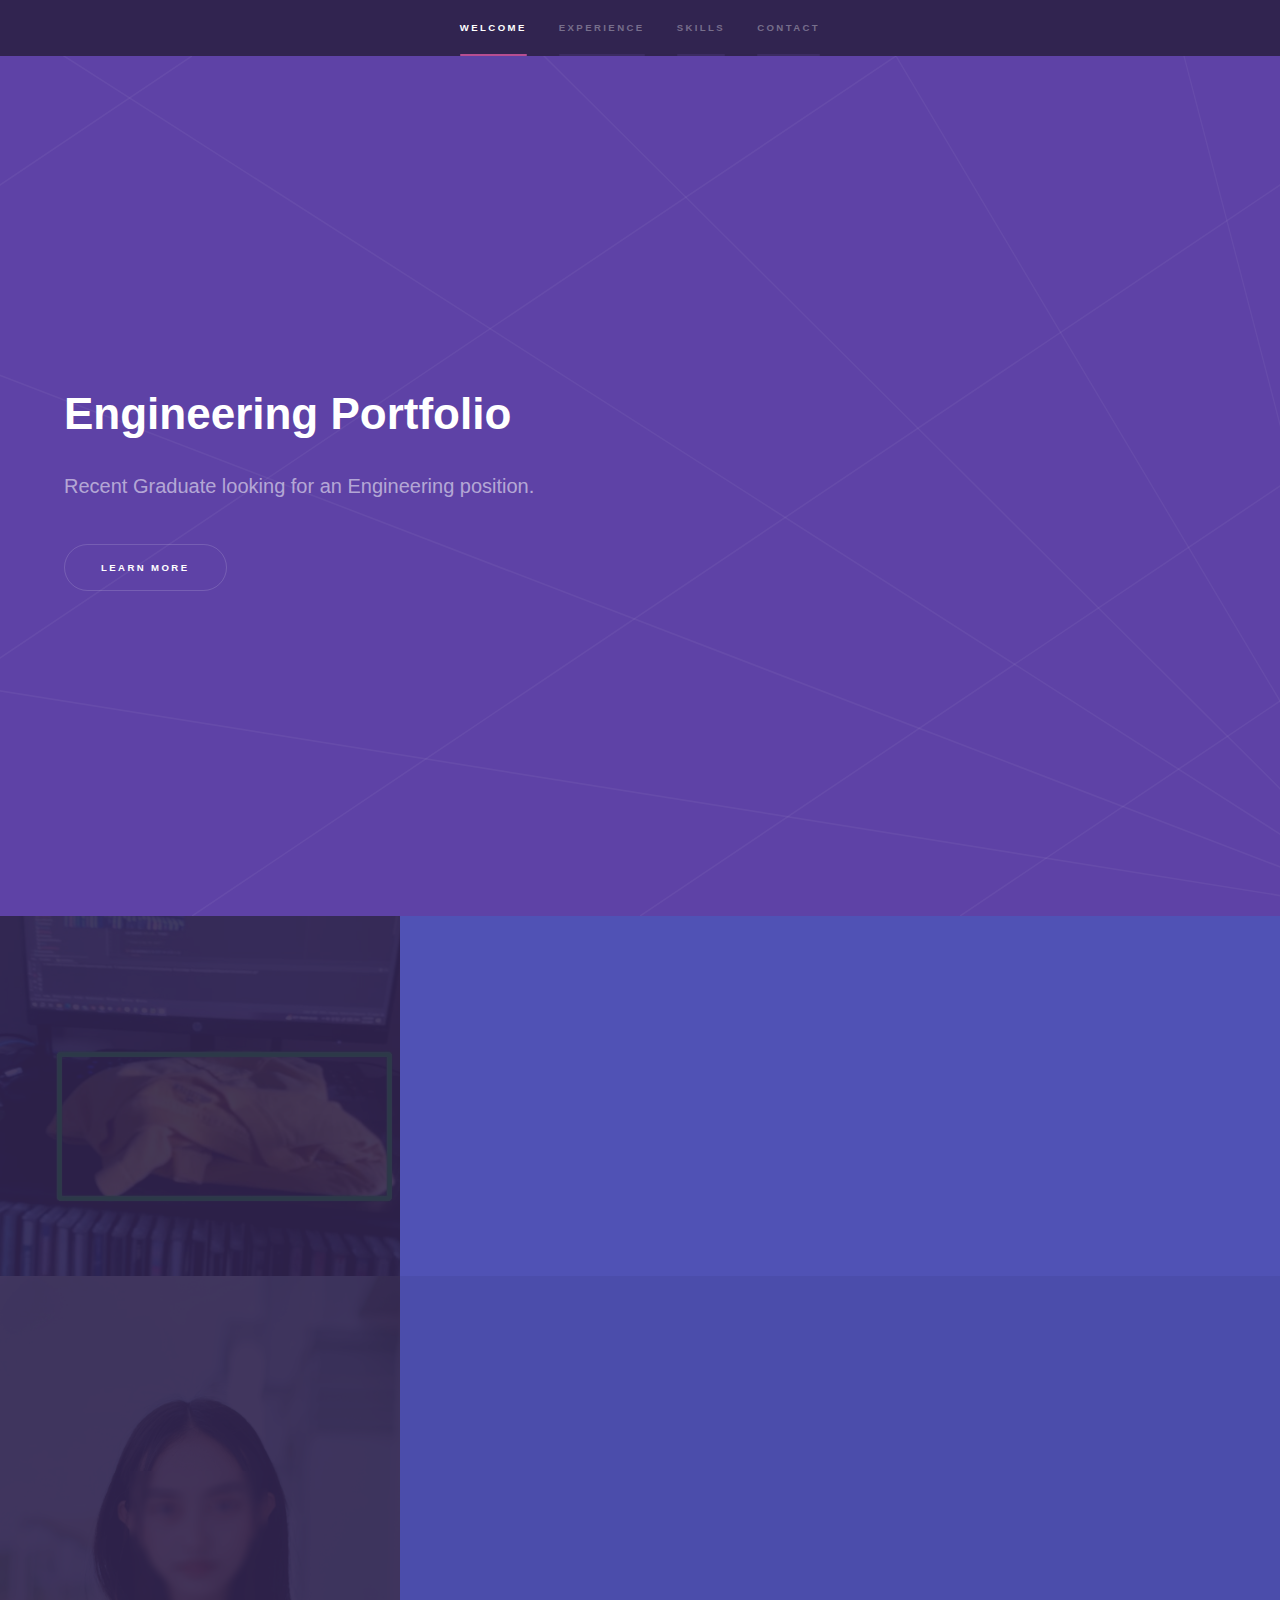
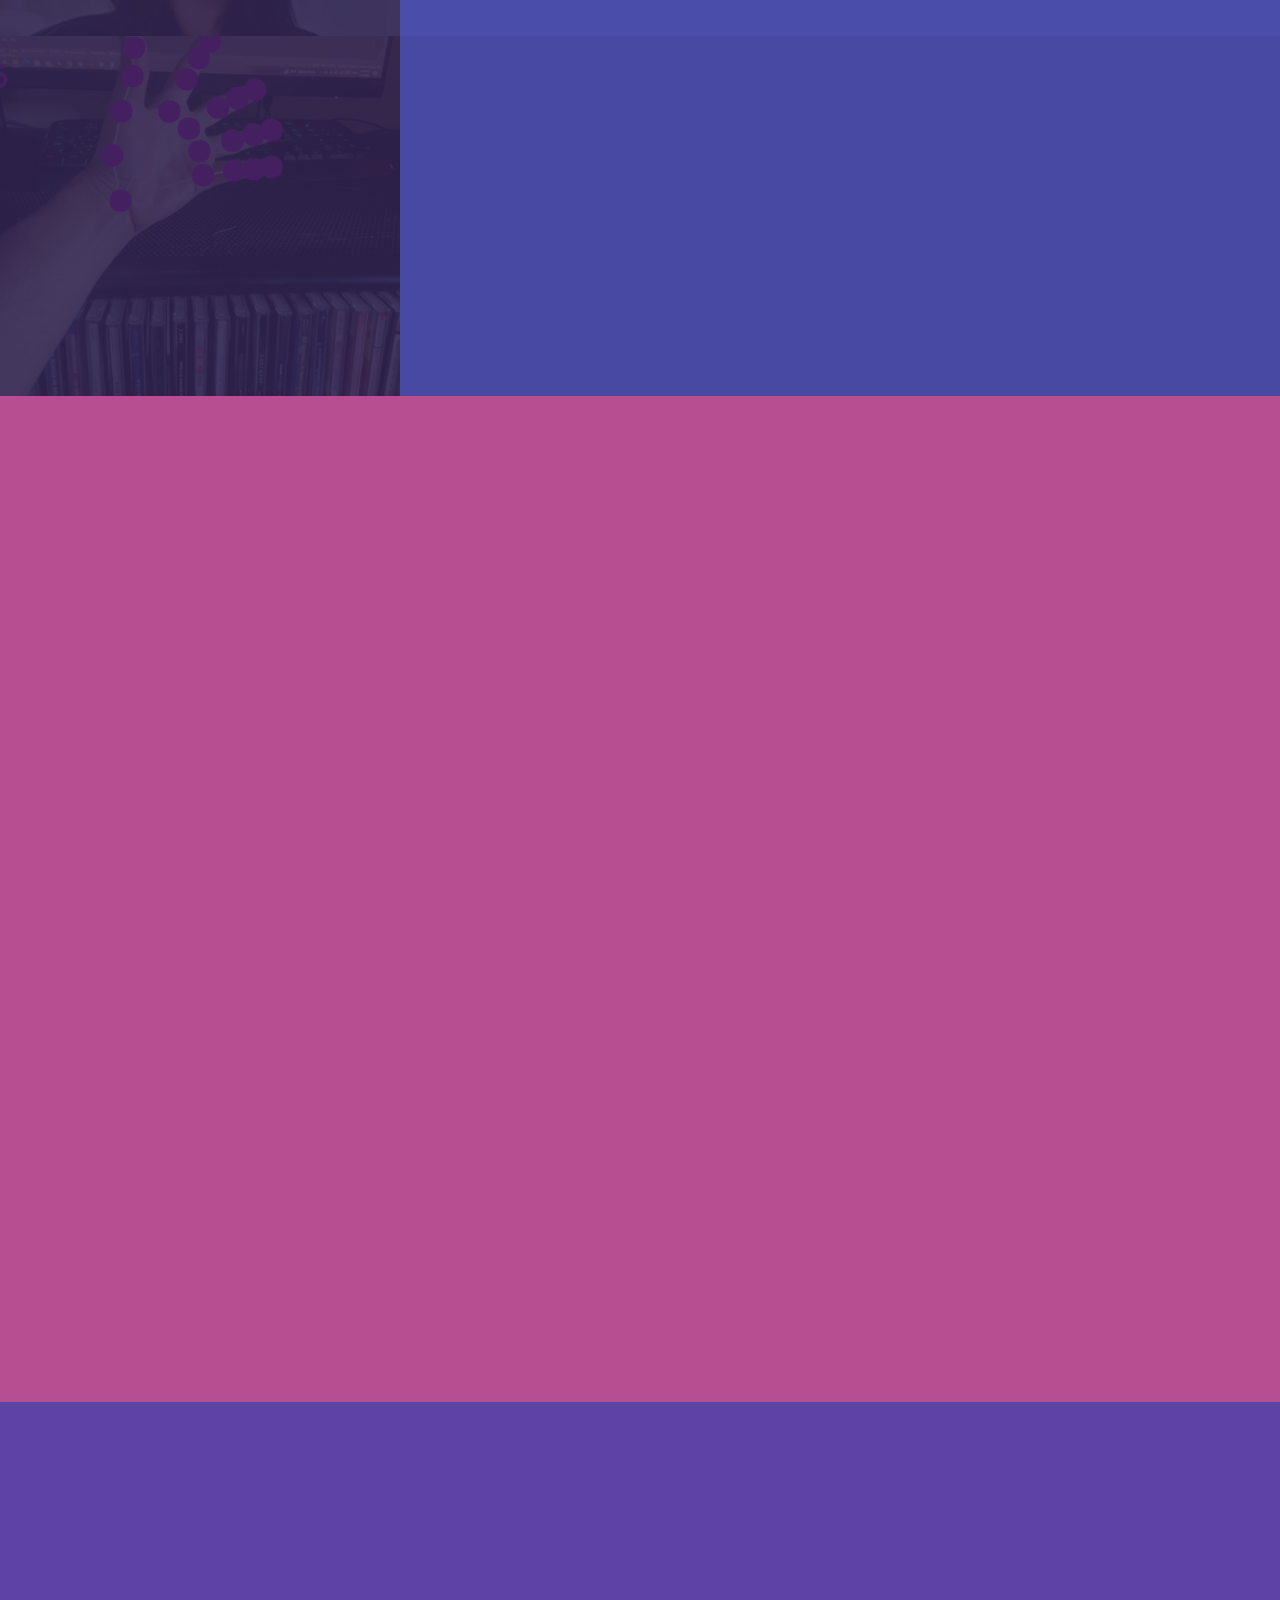
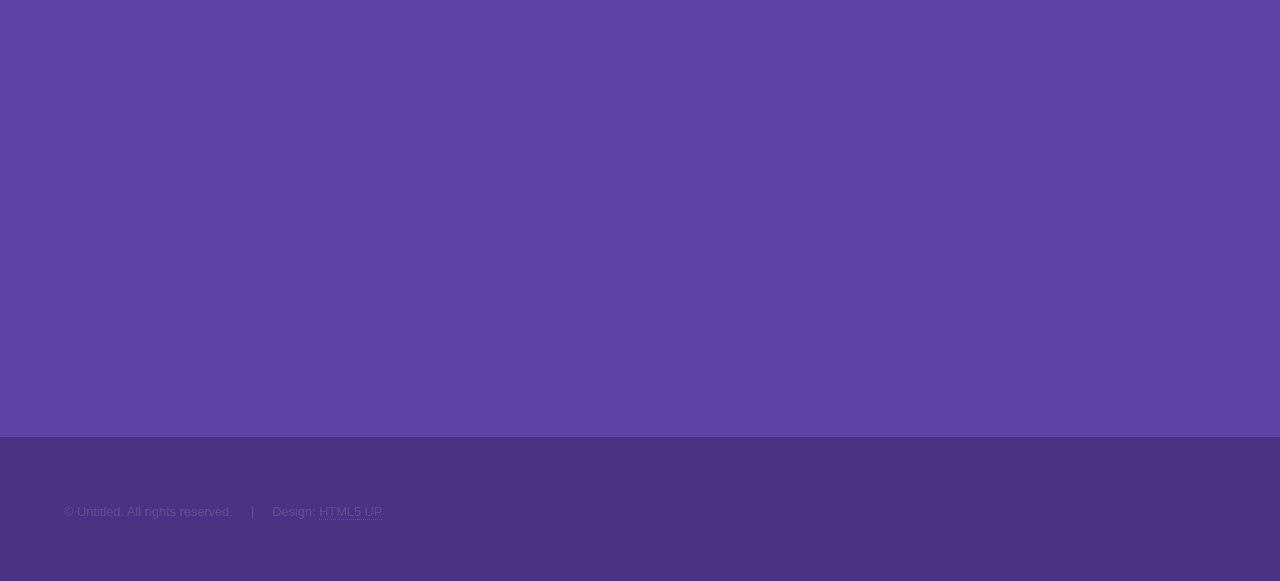
==== index.html @ d1a62027 "Add files via upload" ====
<!DOCTYPE HTML>
<!--
	Hyperspace by HTML5 UP
	html5up.net | @ajlkn
	Free for personal and commercial use under the CCA 3.0 license (html5up.net/license)
-->
<html>
	<head>
		<title>Engineering Portfolio</title>
		<meta charset="utf-8" />
		<meta name="viewport" content="width=device-width, initial-scale=1, user-scalable=no" />
		<link rel="stylesheet" href="assets/css/main.css" />
		<noscript><link rel="stylesheet" href="assets/css/noscript.css" /></noscript>
	</head>
	<body class="is-preload">

		<!-- Sidebar -->
			<section id="sidebar">
				<div class="inner">
					<nav>
						<ul>
							<li><a href="#intro">Welcome</a></li>
							<li><a href="#one">Experience</a></li>
							<li><a href="#two">Skills</a></li>
							<li><a href="#three">contact</a></li>
						</ul>
					</nav>
				</div>
			</section>

		<!-- Wrapper -->
			<div id="wrapper">

				<!-- Intro -->
					<section id="intro" class="wrapper style1 fullscreen fade-up">
						<div class="inner">
							<h1>Engineering Portfolio</h1>
							<p>Recent Graduate looking for an Engineering position.</p>
							<ul class="actions">
								<li><a href="#one" class="button scrolly">Learn more</a></li>
							</ul>
						</div>
					</section>

				<!-- One -->
					<section id="one" class="wrapper style2 spotlights">
						<section>
							<a href="#" class="image"><img src="images/Project1/yellowDay5.jpg" alt="" data-position="center center" /></a>
							<div class="content">
								<div class="inner">
									<h2>Color Detector</h2>
									<p>This project demonstrates various <a href="#two"><b>image processing</b></a> techniques to detect a color from a live webcam. The project uses both <a href="#two"><b>OpenCV</b></a> and <a href="#two"><b>Pillow</b></a> libraries. For more insight on the project click the <b>Learn More</b> button below. </p>
									<ul class="actions">
										<li><a href="Project1.html" class="button">Learn more</a></li>
									</ul>
								</div>
							</div>
						</section>
						<section>
							<a href="#" class="image"><img src="images/Project2/ScaledAnon9.jpg" alt="" data-position="top center" /></a>
							<div class="content">
								<div class="inner">
									<h2>Face Anonymizer</h2>
									<p>This project incorporates face detection with <a href="#two"><b>image processing</b></a> techniques to <a href="#two"><b>blur</b></a> only a face either an image , video, or webcam.  The project uses both <a href="#two"><b>OpenCV</b></a> and <a href="#two"><b>Mediapipe</b></a> libraries. For more insight on the project click the <b>Learn More</b> button below.</p>
									<ul class="actions">
										<li><a href="Project2.html" class="button">Learn more</a></li>
									</ul>
								</div>
							</div>
						</section>
						<section>
							<a href="#" class="image"><img src="images/Project3/hand3.jpg" alt="" data-position="25% 25%" /></a>
							<div class="content">
								<div class="inner">
									<h2>Hand Detector</h2>
									<p>This project detects and visualizes hand landmarks. This is carried out using the <a href="#two"><b>Mediapipe</b></a> library from <b>Google</b> to detect <b>21</b> landmarks in multiple hands in a live webcam feed. For more insight on the project click the <b>Learn More</b> button below.</p>
									<ul class="actions">
										<li><a href="Project3.html" class="button">Learn more</a></li>
									</ul>
								</div>
							</div>
						</section>
					</section>

				<!-- Two -->
					<section id="two" class="wrapper style3 fade-up">
						<div class="inner">
							<h2>Skills</h2>
							<p>brief look into some of my skills.</p>
							<div class="features">
								<section>
									<span class="icon solid major fa-code"></span>
									<h3>Coding</h3>
									<p>MATLAB, C++, Java, Python</p>
								</section>
								<section>
									<span class="icon solid major fa-desktop"></span>
									<h3>Image Processing</h3>
									<p>Input/Output, Basic Operations, Colorspaces, Blurring, Thresholds, Edge Detection, Drawing, Contours</p>
								</section>
								<section>
									<span class="icon solid major fa-book-open"></span>
									<h3>Computer Vision Libraries</h3>
									<p>OpenCV, Pillow, Mediapipe </p>
								</section>
								<section>
									<span class="icon solid major fa-chart-line"></span>
									<h3>Image Analysis</h3>
									<p>Statistics, Histogram, Validation</p>
								</section>
								<section>
									<span class="icon solid major fa-cube"></span>
									<h3>3D Modeling</h3>
									<p>CAD, Mesh Modeling, Digital Sculpting, CAD Drawing</p>
								</section>
								<section>
									<span class="icon solid major fa-link"></span>
									<h3>Git</h3>
									<p>version control, cloning, commit, add, push</p>
								</section>
								<section>
									<span class="icon solid major fa-brain"></span>
									<h3>Machine Learning</h3>
									<p>Image Classification, Object detection, Semantic segmentation, Pose detection</p>
								</section>
							</div>
							<ul class="actions">
								<!-- formalize page <li><a href="skills.html" class="button">Learn more</a></li>-->
							</ul>
						</div>
					</section>

				<!-- Three -->
					<section id="three" class="wrapper style1 fade-up">
						<div class="inner">
							<h2>Get in touch</h2>
							<p>Interested in learning more? Feel free to Contact me below.</p>
							<div class="split style1">
								<section>
									<form method="post" action="mail.php">
										<div class="fields">
											<div class="field half">
												<label for="name">Name</label>
												<input type="text" name="name" id="name" />
											</div>
											<div class="field half">
												<label for="email">Email</label>
												<input type="text" name="email" id="email" />
											</div>
											<div class="field">
												<label for="message">Message</label>
												<textarea name="message" id="message" rows="5"></textarea>
											</div>
										</div>
										<ul class="actions">
											<li><a href="" class="button submit">Send Message</a></li>
										</ul>
									</form>
								</section>
								<section>
									<ul class="contact">
										<li>
											<h3>Email</h3>
											<a href="#">hayot.chris357@gmail.com</a>
										</li>
										<li>
											<h3>Phone</h3>
											<span>(561) 503-9204</span>
										</li>
										<li>
											<h3>Social</h3>
											<ul class="icons">
												<li><a href="https://github.com/Kryzx357/" class="icon brands fa-github"><span class="label">GitHub</span></a></li>
												<li><a href="https://linkedin.com/in/christopherhayot357/" class="icon brands fa-linkedin-in"><span class="label">LinkedIn</span></a></li>
											</ul>
										</li>
									</ul>
								</section>
							</div>
						</div>
					</section>

			</div>

		<!-- Footer -->
			<footer id="footer" class="wrapper style1-alt">
				<div class="inner">
					<ul class="menu">
						<li>&copy; Untitled. All rights reserved.</li><li>Design: <a href="http://html5up.net">HTML5 UP</a></li>
					</ul>
				</div>
			</footer>

		<!-- Scripts -->
			<script src="assets/js/jquery.min.js"></script>
			<script src="assets/js/jquery.scrollex.min.js"></script>
			<script src="assets/js/jquery.scrolly.min.js"></script>
			<script src="assets/js/browser.min.js"></script>
			<script src="assets/js/breakpoints.min.js"></script>
			<script src="assets/js/util.js"></script>
			<script src="assets/js/main.js"></script>

	</body>
</html>
---- assets/css/main.css ----
@import url(fontawesome-all.min.css);

/*
	Hyperspace by HTML5 UP
	html5up.net | @ajlkn
	Free for personal and commercial use under the CCA 3.0 license (html5up.net/license)
*/

html, body, div, span, applet, object,
iframe, h1, h2, h3, h4, h5, h6, p, blockquote,
pre, a, abbr, acronym, address, big, cite,
code, del, dfn, em, img, ins, kbd, q, s, samp,
small, strike, strong, sub, sup, tt, var, b,
u, i, center, dl, dt, dd, ol, ul, li, fieldset,
form, label, legend, table, caption, tbody,
tfoot, thead, tr, th, td, article, aside,
canvas, details, embed, figure, figcaption,
footer, header, hgroup, menu, nav, output, ruby,
section, summary, time, mark, audio, video {
	margin: 0;
	padding: 0;
	border: 0;
	font-size: 100%;
	font: inherit;
	vertical-align: baseline;}

article, aside, details, figcaption, figure,
footer, header, hgroup, menu, nav, section {
	display: block;}

body {
	line-height: 1;
}

ol, ul {
	list-style: none;
}

blockquote, q {
	quotes: none;
}

	blockquote:before, blockquote:after, q:before, q:after {
		content: '';
		content: none;
	}

table {
	border-collapse: collapse;
	border-spacing: 0;
}

body {
	-webkit-text-size-adjust: none;
}

mark {
	background-color: transparent;
	color: inherit;
}

input::-moz-focus-inner {
	border: 0;
	padding: 0;
}

input, select, textarea {
	-moz-appearance: none;
	-webkit-appearance: none;
	-ms-appearance: none;
	appearance: none;
}

/* Basic */

	@-ms-viewport {
		width: device-width;
	}

	body {
		-ms-overflow-style: scrollbar;
	}

	@media screen and (max-width: 480px) {

		html, body {
			min-width: 320px;
		}

	}

	html {
		box-sizing: border-box;
	}

	*, *:before, *:after {
		box-sizing: inherit;
	}

	body {
		background: #312450;
	}

		body.is-preload *, body.is-preload *:before, body.is-preload *:after {
			-moz-animation: none !important;
			-webkit-animation: none !important;
			-ms-animation: none !important;
			animation: none !important;
			-moz-transition: none !important;
			-webkit-transition: none !important;
			-ms-transition: none !important;
			transition: none !important;
		}

/* Type */

	body, input, select, textarea {
		color: rgba(255, 255, 255, 0.55);
		font-family: Arial, Helvetica, sans-serif;
		font-size: 16.5pt;
		font-weight: normal;
		line-height: 1.75;
	}

		@media screen and (max-width: 1680px) {

			body, input, select, textarea {
				font-size: 13pt;
			}

		}

		@media screen and (max-width: 1280px) {

			body, input, select, textarea {
				font-size: 12pt;
			}

		}

		@media screen and (max-width: 360px) {

			body, input, select, textarea {
				font-size: 11pt;
			}

		}

	a {
		-moz-transition: color 0.2s ease, border-bottom-color 0.2s ease;
		-webkit-transition: color 0.2s ease, border-bottom-color 0.2s ease;
		-ms-transition: color 0.2s ease, border-bottom-color 0.2s ease;
		transition: color 0.2s ease, border-bottom-color 0.2s ease;
		border-bottom: dotted 1px rgba(255, 255, 255, 0.35);
		color: inherit;
		text-decoration: none;
	}

		a:hover {
			border-bottom-color: transparent;
			color: #ffffff;
		}

	strong, b {
		color: #ffffff;
		font-weight: bold;
	}

	em, i {
		font-style: italic;
	}

	p {
		margin: 0 0 2em 0;
	}

	h1, h2, h3, h4, h5, h6 {
		color: #ffffff;
		font-weight: bold;
		line-height: 1.5;
		margin: 0 0 0.5em 0;
	}

		h1 a, h2 a, h3 a, h4 a, h5 a, h6 a {
			color: inherit;
			text-decoration: none;
		}

	h1 {
		font-size: 2.75em;
	}

		h1.major {
			margin: 0 0 1.3em 0;
			position: relative;
			padding-bottom: 0.35em;
		}

			h1.major:after {
				background-image: -moz-linear-gradient(to right, #5e42a6, #b74e91);
				background-image: -webkit-linear-gradient(to right, #5e42a6, #b74e91);
				background-image: -ms-linear-gradient(to right, #5e42a6, #b74e91);
				background-image: linear-gradient(to right, #5e42a6, #b74e91);
				-moz-transition: max-width 0.2s ease;
				-webkit-transition: max-width 0.2s ease;
				-ms-transition: max-width 0.2s ease;
				transition: max-width 0.2s ease;
				border-radius: 0.2em;
				bottom: 0;
				content: '';
				height: 0.05em;
				position: absolute;
				right: 0;
				width: 100%;
			}

	h2 {
		font-size: 1.75em;
	}

	h3 {
		font-size: 1.1em;
	}

	h4 {
		font-size: 1em;
	}

	h5 {
		font-size: 0.8em;
	}

	h6 {
		font-size: 0.6em;
	}

	@media screen and (max-width: 736px) {

		h1 {
			font-size: 2em;
		}

		h2 {
			font-size: 1.25em;
		}

		h3 {
			font-size: 1em;
		}

		h4 {
			font-size: 0.8em;
		}

		h5 {
			font-size: 0.6em;
		}

		h6 {
			font-size: 0.6em;
		}

	}

	sub {
		font-size: 0.8em;
		position: relative;
		top: 0.5em;
	}

	sup {
		font-size: 0.8em;
		position: relative;
		top: -0.5em;
	}

	blockquote {
		border-left: solid 4px rgba(255, 255, 255, 0.15);
		font-style: italic;
		margin: 0 0 2em 0;
		padding: 0.5em 0 0.5em 2em;
	}

	code {
		background: rgba(255, 255, 255, 0.05);
		border-radius: 0.25em;
		border: solid 1px rgba(255, 255, 255, 0.15);
		font-family: "Courier New", monospace;
		font-size: 0.9em;
		margin: 0 0.25em;
		padding: 0.25em 0.65em;
	}

	pre {
		-webkit-overflow-scrolling: touch;
		font-family: "Courier New", monospace;
		font-size: 0.9em;
		margin: 0 0 2em 0;
	}

		pre code {
			display: block;
			line-height: 1.75em;
			padding: 1em 1.5em;
			overflow-x: auto;
		}

	hr {
		border: 0;
		border-bottom: solid 1px rgba(255, 255, 255, 0.15);
		margin: 2em 0;
	}

		hr.major {
			margin: 3em 0;
		}

	.align-left {
		text-align: left;
	}

	.align-center {
		text-align: center;
	}

	.align-right {
		text-align: right;
	}

/* Row */

	.row {
		display: flex;
		flex-wrap: wrap;
		box-sizing: border-box;
		align-items: stretch;
	}

		.row > * {
			box-sizing: border-box;
		}

		.row.gtr-uniform > * > :last-child {
			margin-bottom: 0;
		}

		.row.aln-left {
			justify-content: flex-start;
		}

		.row.aln-center {
			justify-content: center;
		}

		.row.aln-right {
			justify-content: flex-end;
		}

		.row.aln-top {
			align-items: flex-start;
		}

		.row.aln-middle {
			align-items: center;
		}

		.row.aln-bottom {
			align-items: flex-end;
		}

		.row > .imp {
			order: -1;
		}

		.row > .col-1 {
			width: 8.33333%;
		}

		.row > .off-1 {
			margin-left: 8.33333%;
		}

		.row > .col-2 {
			width: 16.66667%;
		}

		.row > .off-2 {
			margin-left: 16.66667%;
		}

		.row > .col-3 {
			width: 25%;
		}

		.row > .off-3 {
			margin-left: 25%;
		}

		.row > .col-4 {
			width: 33.33333%;
		}

		.row > .off-4 {
			margin-left: 33.33333%;
		}

		.row > .col-5 {
			width: 41.66667%;
		}

		.row > .off-5 {
			margin-left: 41.66667%;
		}

		.row > .col-6 {
			width: 50%;
		}

		.row > .off-6 {
			margin-left: 50%;
		}

		.row > .col-7 {
			width: 58.33333%;
		}

		.row > .off-7 {
			margin-left: 58.33333%;
		}

		.row > .col-8 {
			width: 66.66667%;
		}

		.row > .off-8 {
			margin-left: 66.66667%;
		}

		.row > .col-9 {
			width: 75%;
		}

		.row > .off-9 {
			margin-left: 75%;
		}

		.row > .col-10 {
			width: 83.33333%;
		}

		.row > .off-10 {
			margin-left: 83.33333%;
		}

		.row > .col-11 {
			width: 91.66667%;
		}

		.row > .off-11 {
			margin-left: 91.66667%;
		}

		.row > .col-12 {
			width: 100%;
		}

		.row > .off-12 {
			margin-left: 100%;
		}

		.row.gtr-0 {
			margin-top: 0;
			margin-left: 0em;
		}

			.row.gtr-0 > * {
				padding: 0 0 0 0em;
			}

			.row.gtr-0.gtr-uniform {
				margin-top: 0em;
			}

				.row.gtr-0.gtr-uniform > * {
					padding-top: 0em;
				}

		.row.gtr-25 {
			margin-top: 0;
			margin-left: -0.375em;
		}

			.row.gtr-25 > * {
				padding: 0 0 0 0.375em;
			}

			.row.gtr-25.gtr-uniform {
				margin-top: -0.375em;
			}

				.row.gtr-25.gtr-uniform > * {
					padding-top: 0.375em;
				}

		.row.gtr-50 {
			margin-top: 0;
			margin-left: -0.75em;
		}

			.row.gtr-50 > * {
				padding: 0 0 0 0.75em;
			}

			.row.gtr-50.gtr-uniform {
				margin-top: -0.75em;
			}

				.row.gtr-50.gtr-uniform > * {
					padding-top: 0.75em;
				}

		.row {
			margin-top: 0;
			margin-left: -1.5em;
		}

			.row > * {
				padding: 0 0 0 1.5em;
			}

			.row.gtr-uniform {
				margin-top: -1.5em;
			}

				.row.gtr-uniform > * {
					padding-top: 1.5em;
				}

		.row.gtr-150 {
			margin-top: 0;
			margin-left: -2.25em;
		}

			.row.gtr-150 > * {
				padding: 0 0 0 2.25em;
			}

			.row.gtr-150.gtr-uniform {
				margin-top: -2.25em;
			}

				.row.gtr-150.gtr-uniform > * {
					padding-top: 2.25em;
				}

		.row.gtr-200 {
			margin-top: 0;
			margin-left: -3em;
		}

			.row.gtr-200 > * {
				padding: 0 0 0 3em;
			}

			.row.gtr-200.gtr-uniform {
				margin-top: -3em;
			}

				.row.gtr-200.gtr-uniform > * {
					padding-top: 3em;
				}

		@media screen and (max-width: 1680px) {

			.row {
				display: flex;
				flex-wrap: wrap;
				box-sizing: border-box;
				align-items: stretch;
			}

				.row > * {
					box-sizing: border-box;
				}

				.row.gtr-uniform > * > :last-child {
					margin-bottom: 0;
				}

				.row.aln-left {
					justify-content: flex-start;
				}

				.row.aln-center {
					justify-content: center;
				}

				.row.aln-right {
					justify-content: flex-end;
				}

				.row.aln-top {
					align-items: flex-start;
				}

				.row.aln-middle {
					align-items: center;
				}

				.row.aln-bottom {
					align-items: flex-end;
				}

				.row > .imp-xlarge {
					order: -1;
				}

				.row > .col-1-xlarge {
					width: 8.33333%;
				}

				.row > .off-1-xlarge {
					margin-left: 8.33333%;
				}

				.row > .col-2-xlarge {
					width: 16.66667%;
				}

				.row > .off-2-xlarge {
					margin-left: 16.66667%;
				}

				.row > .col-3-xlarge {
					width: 25%;
				}

				.row > .off-3-xlarge {
					margin-left: 25%;
				}

				.row > .col-4-xlarge {
					width: 33.33333%;
				}

				.row > .off-4-xlarge {
					margin-left: 33.33333%;
				}

				.row > .col-5-xlarge {
					width: 41.66667%;
				}

				.row > .off-5-xlarge {
					margin-left: 41.66667%;
				}

				.row > .col-6-xlarge {
					width: 50%;
				}

				.row > .off-6-xlarge {
					margin-left: 50%;
				}

				.row > .col-7-xlarge {
					width: 58.33333%;
				}

				.row > .off-7-xlarge {
					margin-left: 58.33333%;
				}

				.row > .col-8-xlarge {
					width: 66.66667%;
				}

				.row > .off-8-xlarge {
					margin-left: 66.66667%;
				}

				.row > .col-9-xlarge {
					width: 75%;
				}

				.row > .off-9-xlarge {
					margin-left: 75%;
				}

				.row > .col-10-xlarge {
					width: 83.33333%;
				}

				.row > .off-10-xlarge {
					margin-left: 83.33333%;
				}

				.row > .col-11-xlarge {
					width: 91.66667%;
				}

				.row > .off-11-xlarge {
					margin-left: 91.66667%;
				}

				.row > .col-12-xlarge {
					width: 100%;
				}

				.row > .off-12-xlarge {
					margin-left: 100%;
				}

				.row.gtr-0 {
					margin-top: 0;
					margin-left: 0em;
				}

					.row.gtr-0 > * {
						padding: 0 0 0 0em;
					}

					.row.gtr-0.gtr-uniform {
						margin-top: 0em;
					}

						.row.gtr-0.gtr-uniform > * {
							padding-top: 0em;
						}

				.row.gtr-25 {
					margin-top: 0;
					margin-left: -0.375em;
				}

					.row.gtr-25 > * {
						padding: 0 0 0 0.375em;
					}

					.row.gtr-25.gtr-uniform {
						margin-top: -0.375em;
					}

						.row.gtr-25.gtr-uniform > * {
							padding-top: 0.375em;
						}

				.row.gtr-50 {
					margin-top: 0;
					margin-left: -0.75em;
				}

					.row.gtr-50 > * {
						padding: 0 0 0 0.75em;
					}

					.row.gtr-50.gtr-uniform {
						margin-top: -0.75em;
					}

						.row.gtr-50.gtr-uniform > * {
							padding-top: 0.75em;
						}

				.row {
					margin-top: 0;
					margin-left: -1.5em;
				}

					.row > * {
						padding: 0 0 0 1.5em;
					}

					.row.gtr-uniform {
						margin-top: -1.5em;
					}

						.row.gtr-uniform > * {
							padding-top: 1.5em;
						}

				.row.gtr-150 {
					margin-top: 0;
					margin-left: -2.25em;
				}

					.row.gtr-150 > * {
						padding: 0 0 0 2.25em;
					}

					.row.gtr-150.gtr-uniform {
						margin-top: -2.25em;
					}

						.row.gtr-150.gtr-uniform > * {
							padding-top: 2.25em;
						}

				.row.gtr-200 {
					margin-top: 0;
					margin-left: -3em;
				}

					.row.gtr-200 > * {
						padding: 0 0 0 3em;
					}

					.row.gtr-200.gtr-uniform {
						margin-top: -3em;
					}

						.row.gtr-200.gtr-uniform > * {
							padding-top: 3em;
						}

		}

		@media screen and (max-width: 1280px) {

			.row {
				display: flex;
				flex-wrap: wrap;
				box-sizing: border-box;
				align-items: stretch;
			}

				.row > * {
					box-sizing: border-box;
				}

				.row.gtr-uniform > * > :last-child {
					margin-bottom: 0;
				}

				.row.aln-left {
					justify-content: flex-start;
				}

				.row.aln-center {
					justify-content: center;
				}

				.row.aln-right {
					justify-content: flex-end;
				}

				.row.aln-top {
					align-items: flex-start;
				}

				.row.aln-middle {
					align-items: center;
				}

				.row.aln-bottom {
					align-items: flex-end;
				}

				.row > .imp-large {
					order: -1;
				}

				.row > .col-1-large {
					width: 8.33333%;
				}

				.row > .off-1-large {
					margin-left: 8.33333%;
				}

				.row > .col-2-large {
					width: 16.66667%;
				}

				.row > .off-2-large {
					margin-left: 16.66667%;
				}

				.row > .col-3-large {
					width: 25%;
				}

				.row > .off-3-large {
					margin-left: 25%;
				}

				.row > .col-4-large {
					width: 33.33333%;
				}

				.row > .off-4-large {
					margin-left: 33.33333%;
				}

				.row > .col-5-large {
					width: 41.66667%;
				}

				.row > .off-5-large {
					margin-left: 41.66667%;
				}

				.row > .col-6-large {
					width: 50%;
				}

				.row > .off-6-large {
					margin-left: 50%;
				}

				.row > .col-7-large {
					width: 58.33333%;
				}

				.row > .off-7-large {
					margin-left: 58.33333%;
				}

				.row > .col-8-large {
					width: 66.66667%;
				}

				.row > .off-8-large {
					margin-left: 66.66667%;
				}

				.row > .col-9-large {
					width: 75%;
				}

				.row > .off-9-large {
					margin-left: 75%;
				}

				.row > .col-10-large {
					width: 83.33333%;
				}

				.row > .off-10-large {
					margin-left: 83.33333%;
				}

				.row > .col-11-large {
					width: 91.66667%;
				}

				.row > .off-11-large {
					margin-left: 91.66667%;
				}

				.row > .col-12-large {
					width: 100%;
				}

				.row > .off-12-large {
					margin-left: 100%;
				}

				.row.gtr-0 {
					margin-top: 0;
					margin-left: 0em;
				}

					.row.gtr-0 > * {
						padding: 0 0 0 0em;
					}

					.row.gtr-0.gtr-uniform {
						margin-top: 0em;
					}

						.row.gtr-0.gtr-uniform > * {
							padding-top: 0em;
						}

				.row.gtr-25 {
					margin-top: 0;
					margin-left: -0.375em;
				}

					.row.gtr-25 > * {
						padding: 0 0 0 0.375em;
					}

					.row.gtr-25.gtr-uniform {
						margin-top: -0.375em;
					}

						.row.gtr-25.gtr-uniform > * {
							padding-top: 0.375em;
						}

				.row.gtr-50 {
					margin-top: 0;
					margin-left: -0.75em;
				}

					.row.gtr-50 > * {
						padding: 0 0 0 0.75em;
					}

					.row.gtr-50.gtr-uniform {
						margin-top: -0.75em;
					}

						.row.gtr-50.gtr-uniform > * {
							padding-top: 0.75em;
						}

				.row {
					margin-top: 0;
					margin-left: -1.5em;
				}

					.row > * {
						padding: 0 0 0 1.5em;
					}

					.row.gtr-uniform {
						margin-top: -1.5em;
					}

						.row.gtr-uniform > * {
							padding-top: 1.5em;
						}

				.row.gtr-150 {
					margin-top: 0;
					margin-left: -2.25em;
				}

					.row.gtr-150 > * {
						padding: 0 0 0 2.25em;
					}

					.row.gtr-150.gtr-uniform {
						margin-top: -2.25em;
					}

						.row.gtr-150.gtr-uniform > * {
							padding-top: 2.25em;
						}

				.row.gtr-200 {
					margin-top: 0;
					margin-left: -3em;
				}

					.row.gtr-200 > * {
						padding: 0 0 0 3em;
					}

					.row.gtr-200.gtr-uniform {
						margin-top: -3em;
					}

						.row.gtr-200.gtr-uniform > * {
							padding-top: 3em;
						}

		}

		@media screen and (max-width: 980px) {

			.row {
				display: flex;
				flex-wrap: wrap;
				box-sizing: border-box;
				align-items: stretch;
			}

				.row > * {
					box-sizing: border-box;
				}

				.row.gtr-uniform > * > :last-child {
					margin-bottom: 0;
				}

				.row.aln-left {
					justify-content: flex-start;
				}

				.row.aln-center {
					justify-content: center;
				}

				.row.aln-right {
					justify-content: flex-end;
				}

				.row.aln-top {
					align-items: flex-start;
				}

				.row.aln-middle {
					align-items: center;
				}

				.row.aln-bottom {
					align-items: flex-end;
				}

				.row > .imp-medium {
					order: -1;
				}

				.row > .col-1-medium {
					width: 8.33333%;
				}

				.row > .off-1-medium {
					margin-left: 8.33333%;
				}

				.row > .col-2-medium {
					width: 16.66667%;
				}

				.row > .off-2-medium {
					margin-left: 16.66667%;
				}

				.row > .col-3-medium {
					width: 25%;
				}

				.row > .off-3-medium {
					margin-left: 25%;
				}

				.row > .col-4-medium {
					width: 33.33333%;
				}

				.row > .off-4-medium {
					margin-left: 33.33333%;
				}

				.row > .col-5-medium {
					width: 41.66667%;
				}

				.row > .off-5-medium {
					margin-left: 41.66667%;
				}

				.row > .col-6-medium {
					width: 50%;
				}

				.row > .off-6-medium {
					margin-left: 50%;
				}

				.row > .col-7-medium {
					width: 58.33333%;
				}

				.row > .off-7-medium {
					margin-left: 58.33333%;
				}

				.row > .col-8-medium {
					width: 66.66667%;
				}

				.row > .off-8-medium {
					margin-left: 66.66667%;
				}

				.row > .col-9-medium {
					width: 75%;
				}

				.row > .off-9-medium {
					margin-left: 75%;
				}

				.row > .col-10-medium {
					width: 83.33333%;
				}

				.row > .off-10-medium {
					margin-left: 83.33333%;
				}

				.row > .col-11-medium {
					width: 91.66667%;
				}

				.row > .off-11-medium {
					margin-left: 91.66667%;
				}

				.row > .col-12-medium {
					width: 100%;
				}

				.row > .off-12-medium {
					margin-left: 100%;
				}

				.row.gtr-0 {
					margin-top: 0;
					margin-left: 0em;
				}

					.row.gtr-0 > * {
						padding: 0 0 0 0em;
					}

					.row.gtr-0.gtr-uniform {
						margin-top: 0em;
					}

						.row.gtr-0.gtr-uniform > * {
							padding-top: 0em;
						}

				.row.gtr-25 {
					margin-top: 0;
					margin-left: -0.375em;
				}

					.row.gtr-25 > * {
						padding: 0 0 0 0.375em;
					}

					.row.gtr-25.gtr-uniform {
						margin-top: -0.375em;
					}

						.row.gtr-25.gtr-uniform > * {
							padding-top: 0.375em;
						}

				.row.gtr-50 {
					margin-top: 0;
					margin-left: -0.75em;
				}

					.row.gtr-50 > * {
						padding: 0 0 0 0.75em;
					}

					.row.gtr-50.gtr-uniform {
						margin-top: -0.75em;
					}

						.row.gtr-50.gtr-uniform > * {
							padding-top: 0.75em;
						}

				.row {
					margin-top: 0;
					margin-left: -1.5em;
				}

					.row > * {
						padding: 0 0 0 1.5em;
					}

					.row.gtr-uniform {
						margin-top: -1.5em;
					}

						.row.gtr-uniform > * {
							padding-top: 1.5em;
						}

				.row.gtr-150 {
					margin-top: 0;
					margin-left: -2.25em;
				}

					.row.gtr-150 > * {
						padding: 0 0 0 2.25em;
					}

					.row.gtr-150.gtr-uniform {
						margin-top: -2.25em;
					}

						.row.gtr-150.gtr-uniform > * {
							padding-top: 2.25em;
						}

				.row.gtr-200 {
					margin-top: 0;
					margin-left: -3em;
				}

					.row.gtr-200 > * {
						padding: 0 0 0 3em;
					}

					.row.gtr-200.gtr-uniform {
						margin-top: -3em;
					}

						.row.gtr-200.gtr-uniform > * {
							padding-top: 3em;
						}

		}

		@media screen and (max-width: 736px) {

			.row {
				display: flex;
				flex-wrap: wrap;
				box-sizing: border-box;
				align-items: stretch;
			}

				.row > * {
					box-sizing: border-box;
				}

				.row.gtr-uniform > * > :last-child {
					margin-bottom: 0;
				}

				.row.aln-left {
					justify-content: flex-start;
				}

				.row.aln-center {
					justify-content: center;
				}

				.row.aln-right {
					justify-content: flex-end;
				}

				.row.aln-top {
					align-items: flex-start;
				}

				.row.aln-middle {
					align-items: center;
				}

				.row.aln-bottom {
					align-items: flex-end;
				}

				.row > .imp-small {
					order: -1;
				}

				.row > .col-1-small {
					width: 8.33333%;
				}

				.row > .off-1-small {
					margin-left: 8.33333%;
				}

				.row > .col-2-small {
					width: 16.66667%;
				}

				.row > .off-2-small {
					margin-left: 16.66667%;
				}

				.row > .col-3-small {
					width: 25%;
				}

				.row > .off-3-small {
					margin-left: 25%;
				}

				.row > .col-4-small {
					width: 33.33333%;
				}

				.row > .off-4-small {
					margin-left: 33.33333%;
				}

				.row > .col-5-small {
					width: 41.66667%;
				}

				.row > .off-5-small {
					margin-left: 41.66667%;
				}

				.row > .col-6-small {
					width: 50%;
				}

				.row > .off-6-small {
					margin-left: 50%;
				}

				.row > .col-7-small {
					width: 58.33333%;
				}

				.row > .off-7-small {
					margin-left: 58.33333%;
				}

				.row > .col-8-small {
					width: 66.66667%;
				}

				.row > .off-8-small {
					margin-left: 66.66667%;
				}

				.row > .col-9-small {
					width: 75%;
				}

				.row > .off-9-small {
					margin-left: 75%;
				}

				.row > .col-10-small {
					width: 83.33333%;
				}

				.row > .off-10-small {
					margin-left: 83.33333%;
				}

				.row > .col-11-small {
					width: 91.66667%;
				}

				.row > .off-11-small {
					margin-left: 91.66667%;
				}

				.row > .col-12-small {
					width: 100%;
				}

				.row > .off-12-small {
					margin-left: 100%;
				}

				.row.gtr-0 {
					margin-top: 0;
					margin-left: 0em;
				}

					.row.gtr-0 > * {
						padding: 0 0 0 0em;
					}

					.row.gtr-0.gtr-uniform {
						margin-top: 0em;
					}

						.row.gtr-0.gtr-uniform > * {
							padding-top: 0em;
						}

				.row.gtr-25 {
					margin-top: 0;
					margin-left: -0.375em;
				}

					.row.gtr-25 > * {
						padding: 0 0 0 0.375em;
					}

					.row.gtr-25.gtr-uniform {
						margin-top: -0.375em;
					}

						.row.gtr-25.gtr-uniform > * {
							padding-top: 0.375em;
						}

				.row.gtr-50 {
					margin-top: 0;
					margin-left: -0.75em;
				}

					.row.gtr-50 > * {
						padding: 0 0 0 0.75em;
					}

					.row.gtr-50.gtr-uniform {
						margin-top: -0.75em;
					}

						.row.gtr-50.gtr-uniform > * {
							padding-top: 0.75em;
						}

				.row {
					margin-top: 0;
					margin-left: -1.5em;
				}

					.row > * {
						padding: 0 0 0 1.5em;
					}

					.row.gtr-uniform {
						margin-top: -1.5em;
					}

						.row.gtr-uniform > * {
							padding-top: 1.5em;
						}

				.row.gtr-150 {
					margin-top: 0;
					margin-left: -2.25em;
				}

					.row.gtr-150 > * {
						padding: 0 0 0 2.25em;
					}

					.row.gtr-150.gtr-uniform {
						margin-top: -2.25em;
					}

						.row.gtr-150.gtr-uniform > * {
							padding-top: 2.25em;
						}

				.row.gtr-200 {
					margin-top: 0;
					margin-left: -3em;
				}

					.row.gtr-200 > * {
						padding: 0 0 0 3em;
					}

					.row.gtr-200.gtr-uniform {
						margin-top: -3em;
					}

						.row.gtr-200.gtr-uniform > * {
							padding-top: 3em;
						}

		}

		@media screen and (max-width: 480px) {

			.row {
				display: flex;
				flex-wrap: wrap;
				box-sizing: border-box;
				align-items: stretch;
			}

				.row > * {
					box-sizing: border-box;
				}

				.row.gtr-uniform > * > :last-child {
					margin-bottom: 0;
				}

				.row.aln-left {
					justify-content: flex-start;
				}

				.row.aln-center {
					justify-content: center;
				}

				.row.aln-right {
					justify-content: flex-end;
				}

				.row.aln-top {
					align-items: flex-start;
				}

				.row.aln-middle {
					align-items: center;
				}

				.row.aln-bottom {
					align-items: flex-end;
				}

				.row > .imp-xsmall {
					order: -1;
				}

				.row > .col-1-xsmall {
					width: 8.33333%;
				}

				.row > .off-1-xsmall {
					margin-left: 8.33333%;
				}

				.row > .col-2-xsmall {
					width: 16.66667%;
				}

				.row > .off-2-xsmall {
					margin-left: 16.66667%;
				}

				.row > .col-3-xsmall {
					width: 25%;
				}

				.row > .off-3-xsmall {
					margin-left: 25%;
				}

				.row > .col-4-xsmall {
					width: 33.33333%;
				}

				.row > .off-4-xsmall {
					margin-left: 33.33333%;
				}

				.row > .col-5-xsmall {
					width: 41.66667%;
				}

				.row > .off-5-xsmall {
					margin-left: 41.66667%;
				}

				.row > .col-6-xsmall {
					width: 50%;
				}

				.row > .off-6-xsmall {
					margin-left: 50%;
				}

				.row > .col-7-xsmall {
					width: 58.33333%;
				}

				.row > .off-7-xsmall {
					margin-left: 58.33333%;
				}

				.row > .col-8-xsmall {
					width: 66.66667%;
				}

				.row > .off-8-xsmall {
					margin-left: 66.66667%;
				}

				.row > .col-9-xsmall {
					width: 75%;
				}

				.row > .off-9-xsmall {
					margin-left: 75%;
				}

				.row > .col-10-xsmall {
					width: 83.33333%;
				}

				.row > .off-10-xsmall {
					margin-left: 83.33333%;
				}

				.row > .col-11-xsmall {
					width: 91.66667%;
				}

				.row > .off-11-xsmall {
					margin-left: 91.66667%;
				}

				.row > .col-12-xsmall {
					width: 100%;
				}

				.row > .off-12-xsmall {
					margin-left: 100%;
				}

				.row.gtr-0 {
					margin-top: 0;
					margin-left: 0em;
				}

					.row.gtr-0 > * {
						padding: 0 0 0 0em;
					}

					.row.gtr-0.gtr-uniform {
						margin-top: 0em;
					}

						.row.gtr-0.gtr-uniform > * {
							padding-top: 0em;
						}

				.row.gtr-25 {
					margin-top: 0;
					margin-left: -0.375em;
				}

					.row.gtr-25 > * {
						padding: 0 0 0 0.375em;
					}

					.row.gtr-25.gtr-uniform {
						margin-top: -0.375em;
					}

						.row.gtr-25.gtr-uniform > * {
							padding-top: 0.375em;
						}

				.row.gtr-50 {
					margin-top: 0;
					margin-left: -0.75em;
				}

					.row.gtr-50 > * {
						padding: 0 0 0 0.75em;
					}

					.row.gtr-50.gtr-uniform {
						margin-top: -0.75em;
					}

						.row.gtr-50.gtr-uniform > * {
							padding-top: 0.75em;
						}

				.row {
					margin-top: 0;
					margin-left: -1.5em;
				}

					.row > * {
						padding: 0 0 0 1.5em;
					}

					.row.gtr-uniform {
						margin-top: -1.5em;
					}

						.row.gtr-uniform > * {
							padding-top: 1.5em;
						}

				.row.gtr-150 {
					margin-top: 0;
					margin-left: -2.25em;
				}

					.row.gtr-150 > * {
						padding: 0 0 0 2.25em;
					}

					.row.gtr-150.gtr-uniform {
						margin-top: -2.25em;
					}

						.row.gtr-150.gtr-uniform > * {
							padding-top: 2.25em;
						}

				.row.gtr-200 {
					margin-top: 0;
					margin-left: -3em;
				}

					.row.gtr-200 > * {
						padding: 0 0 0 3em;
					}

					.row.gtr-200.gtr-uniform {
						margin-top: -3em;
					}

						.row.gtr-200.gtr-uniform > * {
							padding-top: 3em;
						}

		}

/* Box */

	.box {
		border-radius: 0.25em;
		border: solid 1px rgba(255, 255, 255, 0.15);
		margin-bottom: 2em;
		padding: 1.5em;
	}

		.box > :last-child,
		.box > :last-child > :last-child,
		.box > :last-child > :last-child > :last-child {
			margin-bottom: 0;
		}

		.box.alt {
			border: 0;
			border-radius: 0;
			padding: 0;
		}

/* Button */

	input[type="submit"],
	input[type="reset"],
	input[type="button"],
	button,
	.button {
		-moz-appearance: none;
		-webkit-appearance: none;
		-ms-appearance: none;
		appearance: none;
		-moz-transition: border-color 0.2s ease;
		-webkit-transition: border-color 0.2s ease;
		-ms-transition: border-color 0.2s ease;
		transition: border-color 0.2s ease;
		background-color: transparent;
		border: solid 1px !important;
		border-color: rgba(255, 255, 255, 0.15) !important;
		border-radius: 3em;
		color: #ffffff !important;
		cursor: pointer;
		display: inline-block;
		font-size: 0.6em;
		font-weight: bold;
		height: calc(4.75em + 2px);
		letter-spacing: 0.25em;
		line-height: 4.75em;
		outline: 0;
		padding: 0 3.75em;
		position: relative;
		text-align: center;
		text-decoration: none;
		text-transform: uppercase;
		white-space: nowrap;
	}

		input[type="submit"]:after,
		input[type="reset"]:after,
		input[type="button"]:after,
		button:after,
		.button:after {
			-moz-transform: scale(0.25);
			-webkit-transform: scale(0.25);
			-ms-transform: scale(0.25);
			transform: scale(0.25);
			pointer-events: none;
			-moz-transition: opacity 0.2s ease, -moz-transform 0.2s ease;
			-webkit-transition: opacity 0.2s ease, -webkit-transform 0.2s ease;
			-ms-transition: opacity 0.2s ease, -ms-transform 0.2s ease;
			transition: opacity 0.2s ease, transform 0.2s ease;
			background: #ffffff;
			border-radius: 3em;
			content: '';
			height: 100%;
			left: 0;
			opacity: 0;
			position: absolute;
			top: 0;
			width: 100%;
		}

		input[type="submit"].icon:before,
		input[type="reset"].icon:before,
		input[type="button"].icon:before,
		button.icon:before,
		.button.icon:before {
			margin-right: 0.75em;
		}

		input[type="submit"].fit,
		input[type="reset"].fit,
		input[type="button"].fit,
		button.fit,
		.button.fit {
			width: 100%;
		}

		input[type="submit"].small,
		input[type="reset"].small,
		input[type="button"].small,
		button.small,
		.button.small {
			font-size: 0.4em;
		}

		input[type="submit"].large,
		input[type="reset"].large,
		input[type="button"].large,
		button.large,
		.button.large {
			font-size: 0.8em;
		}

		input[type="submit"].primary,
		input[type="reset"].primary,
		input[type="button"].primary,
		button.primary,
		.button.primary {
			background-color: #ffffff;
			color: #312450 !important;
		}

			input[type="submit"].primary:after,
			input[type="reset"].primary:after,
			input[type="button"].primary:after,
			button.primary:after,
			.button.primary:after {
				display: none;
			}

		input[type="submit"].disabled, input[type="submit"]:disabled,
		input[type="reset"].disabled,
		input[type="reset"]:disabled,
		input[type="button"].disabled,
		input[type="button"]:disabled,
		button.disabled,
		button:disabled,
		.button.disabled,
		.button:disabled {
			cursor: default;
			opacity: 0.5;
			pointer-events: none;
		}

		input[type="submit"]:hover,
		input[type="reset"]:hover,
		input[type="button"]:hover,
		button:hover,
		.button:hover {
			border-color: rgba(255, 255, 255, 0.55) !important;
		}

			input[type="submit"]:hover:after,
			input[type="reset"]:hover:after,
			input[type="button"]:hover:after,
			button:hover:after,
			.button:hover:after {
				opacity: 0.05;
				-moz-transform: scale(1);
				-webkit-transform: scale(1);
				-ms-transform: scale(1);
				transform: scale(1);
			}

			input[type="submit"]:hover:active,
			input[type="reset"]:hover:active,
			input[type="button"]:hover:active,
			button:hover:active,
			.button:hover:active {
				border-color: #ffffff !important;
			}

				input[type="submit"]:hover:active:after,
				input[type="reset"]:hover:active:after,
				input[type="button"]:hover:active:after,
				button:hover:active:after,
				.button:hover:active:after {
					opacity: 0.1;
				}

/* Features */

	.features {
		display: -moz-flex;
		display: -webkit-flex;
		display: -ms-flex;
		display: flex;
		-moz-flex-wrap: wrap;
		-webkit-flex-wrap: wrap;
		-ms-flex-wrap: wrap;
		flex-wrap: wrap;
		border-radius: 0.25em;
		border: solid 1px rgba(255, 255, 255, 0.15);
		background: rgba(255, 255, 255, 0.05);
		margin: 0 0 2em 0;
	}

		.features section {
			padding: 3.5em 3em 1em 7em ;
			width: 50%;
			border-top: solid 1px rgba(255, 255, 255, 0.15);
			position: relative;
		}

			.features section:nth-child(-n + 2) {
				border-top-width: 0;
			}

			.features section:nth-child(2n) {
				border-left: solid 1px rgba(255, 255, 255, 0.15);
			}

			.features section .icon {
				-moz-transition: opacity 0.5s ease, -moz-transform 0.5s ease;
				-webkit-transition: opacity 0.5s ease, -webkit-transform 0.5s ease;
				-ms-transition: opacity 0.5s ease, -ms-transform 0.5s ease;
				transition: opacity 0.5s ease, transform 0.5s ease;
				-moz-transition-delay: 1s;
				-webkit-transition-delay: 1s;
				-ms-transition-delay: 1s;
				transition-delay: 1s;
				-moz-transform: scale(1);
				-webkit-transform: scale(1);
				-ms-transform: scale(1);
				transform: scale(1);
				position: absolute;
				left: 3em;
				top: 3em;
				opacity: 1;
			}

			.features section:nth-child(1) .icon {
				-moz-transition-delay: 0.15s;
				-webkit-transition-delay: 0.15s;
				-ms-transition-delay: 0.15s;
				transition-delay: 0.15s;
			}

			.features section:nth-child(2) .icon {
				-moz-transition-delay: 0.3s;
				-webkit-transition-delay: 0.3s;
				-ms-transition-delay: 0.3s;
				transition-delay: 0.3s;
			}

			.features section:nth-child(3) .icon {
				-moz-transition-delay: 0.45s;
				-webkit-transition-delay: 0.45s;
				-ms-transition-delay: 0.45s;
				transition-delay: 0.45s;
			}

			.features section:nth-child(4) .icon {
				-moz-transition-delay: 0.6s;
				-webkit-transition-delay: 0.6s;
				-ms-transition-delay: 0.6s;
				transition-delay: 0.6s;
			}

			.features section:nth-child(5) .icon {
				-moz-transition-delay: 0.75s;
				-webkit-transition-delay: 0.75s;
				-ms-transition-delay: 0.75s;
				transition-delay: 0.75s;
			}

			.features section:nth-child(6) .icon {
				-moz-transition-delay: 0.9s;
				-webkit-transition-delay: 0.9s;
				-ms-transition-delay: 0.9s;
				transition-delay: 0.9s;
			}

			.features section:nth-child(7) .icon {
				-moz-transition-delay: 1.05s;
				-webkit-transition-delay: 1.05s;
				-ms-transition-delay: 1.05s;
				transition-delay: 1.05s;
			}

			.features section:nth-child(8) .icon {
				-moz-transition-delay: 1.2s;
				-webkit-transition-delay: 1.2s;
				-ms-transition-delay: 1.2s;
				transition-delay: 1.2s;
			}

			.features section:nth-child(9) .icon {
				-moz-transition-delay: 1.35s;
				-webkit-transition-delay: 1.35s;
				-ms-transition-delay: 1.35s;
				transition-delay: 1.35s;
			}

			.features section:nth-child(10) .icon {
				-moz-transition-delay: 1.5s;
				-webkit-transition-delay: 1.5s;
				-ms-transition-delay: 1.5s;
				transition-delay: 1.5s;
			}

			.features section:nth-child(11) .icon {
				-moz-transition-delay: 1.65s;
				-webkit-transition-delay: 1.65s;
				-ms-transition-delay: 1.65s;
				transition-delay: 1.65s;
			}

			.features section:nth-child(12) .icon {
				-moz-transition-delay: 1.8s;
				-webkit-transition-delay: 1.8s;
				-ms-transition-delay: 1.8s;
				transition-delay: 1.8s;
			}

			.features section:nth-child(13) .icon {
				-moz-transition-delay: 1.95s;
				-webkit-transition-delay: 1.95s;
				-ms-transition-delay: 1.95s;
				transition-delay: 1.95s;
			}

			.features section:nth-child(14) .icon {
				-moz-transition-delay: 2.1s;
				-webkit-transition-delay: 2.1s;
				-ms-transition-delay: 2.1s;
				transition-delay: 2.1s;
			}

			.features section:nth-child(15) .icon {
				-moz-transition-delay: 2.25s;
				-webkit-transition-delay: 2.25s;
				-ms-transition-delay: 2.25s;
				transition-delay: 2.25s;
			}

			.features section:nth-child(16) .icon {
				-moz-transition-delay: 2.4s;
				-webkit-transition-delay: 2.4s;
				-ms-transition-delay: 2.4s;
				transition-delay: 2.4s;
			}

			.features section:nth-child(17) .icon {
				-moz-transition-delay: 2.55s;
				-webkit-transition-delay: 2.55s;
				-ms-transition-delay: 2.55s;
				transition-delay: 2.55s;
			}

			.features section:nth-child(18) .icon {
				-moz-transition-delay: 2.7s;
				-webkit-transition-delay: 2.7s;
				-ms-transition-delay: 2.7s;
				transition-delay: 2.7s;
			}

			.features section:nth-child(19) .icon {
				-moz-transition-delay: 2.85s;
				-webkit-transition-delay: 2.85s;
				-ms-transition-delay: 2.85s;
				transition-delay: 2.85s;
			}

			.features section:nth-child(20) .icon {
				-moz-transition-delay: 3s;
				-webkit-transition-delay: 3s;
				-ms-transition-delay: 3s;
				transition-delay: 3s;
			}

		.features.inactive section .icon {
			-moz-transform: scale(0.5);
			-webkit-transform: scale(0.5);
			-ms-transform: scale(0.5);
			transform: scale(0.5);
			opacity: 0;
		}

		@media screen and (max-width: 980px) {

			.features {
				display: block;
			}

				.features section {
					border-top-width: 1px !important;
					border-left-width: 0 !important;
					width: 100%;
				}

					.features section:first-child {
						border-top-width: 0 !important;
					}

		}

		@media screen and (max-width: 736px) {

			.features section {
				padding: 2.5em 1.5em 0.1em 5.5em ;
			}

				.features section .icon {
					left: 1.5em;
					top: 2em;
				}

		}

		@media screen and (max-width: 480px) {

			.features section {
				padding: 2em 1.5em 0.1em 1.5em ;
			}

				.features section .icon {
					left: 0;
					position: relative;
					top: 0;
				}

		}

/* Form */

	form {
		margin: 0 0 2em 0;
	}

		form > :last-child {
			margin-bottom: 0;
		}

		form > .fields {
			display: -moz-flex;
			display: -webkit-flex;
			display: -ms-flex;
			display: flex;
			-moz-flex-wrap: wrap;
			-webkit-flex-wrap: wrap;
			-ms-flex-wrap: wrap;
			flex-wrap: wrap;
			width: calc(100% + 3em);
			margin: -1.5em 0 2em -1.5em;
		}

			form > .fields > .field {
				-moz-flex-grow: 0;
				-webkit-flex-grow: 0;
				-ms-flex-grow: 0;
				flex-grow: 0;
				-moz-flex-shrink: 0;
				-webkit-flex-shrink: 0;
				-ms-flex-shrink: 0;
				flex-shrink: 0;
				padding: 1.5em 0 0 1.5em;
				width: calc(100% - 1.5em);
			}

				form > .fields > .field.half {
					width: calc(50% - 0.75em);
				}

				form > .fields > .field.third {
					width: calc(100%/3 - 0.5em);
				}

				form > .fields > .field.quarter {
					width: calc(25% - 0.375em);
				}

		@media screen and (max-width: 480px) {

			form > .fields {
				width: calc(100% + 3em);
				margin: -1.5em 0 2em -1.5em;
			}

				form > .fields > .field {
					padding: 1.5em 0 0 1.5em;
					width: calc(100% - 1.5em);
				}

					form > .fields > .field.half {
						width: calc(100% - 1.5em);
					}

					form > .fields > .field.third {
						width: calc(100% - 1.5em);
					}

					form > .fields > .field.quarter {
						width: calc(100% - 1.5em);
					}

		}

	label {
		color: #ffffff;
		font-weight: bold;
		line-height: 1.5;
		margin: 0 0 0.7em 0;
		display: block;
		font-size: 1.1em;
	}

	input[type="text"],
	input[type="password"],
	input[type="email"],
	input[type="tel"],
	select,
	textarea {
		-moz-appearance: none;
		-webkit-appearance: none;
		-ms-appearance: none;
		appearance: none;
		background: rgba(255, 255, 255, 0.05);
		border-radius: 0.25em;
		border: none;
		border: solid 1px rgba(255, 255, 255, 0.15);
		color: inherit;
		display: block;
		outline: 0;
		padding: 0 1em;
		text-decoration: none;
		width: 100%;
	}

		input[type="text"]:invalid,
		input[type="password"]:invalid,
		input[type="email"]:invalid,
		input[type="tel"]:invalid,
		select:invalid,
		textarea:invalid {
			box-shadow: none;
		}

		input[type="text"]:focus,
		input[type="password"]:focus,
		input[type="email"]:focus,
		input[type="tel"]:focus,
		select:focus,
		textarea:focus {
			border-color: #ffffff;
			box-shadow: 0 0 0 1px #ffffff;
		}

	select {
		background-image: url("data:image/svg+xml;charset=utf8,%3Csvg xmlns='http://www.w3.org/2000/svg' width='40' height='40' preserveAspectRatio='none' viewBox='0 0 40 40'%3E%3Cpath d='M9.4,12.3l10.4,10.4l10.4-10.4c0.2-0.2,0.5-0.4,0.9-0.4c0.3,0,0.6,0.1,0.9,0.4l3.3,3.3c0.2,0.2,0.4,0.5,0.4,0.9 c0,0.4-0.1,0.6-0.4,0.9L20.7,31.9c-0.2,0.2-0.5,0.4-0.9,0.4c-0.3,0-0.6-0.1-0.9-0.4L4.3,17.3c-0.2-0.2-0.4-0.5-0.4-0.9 c0-0.4,0.1-0.6,0.4-0.9l3.3-3.3c0.2-0.2,0.5-0.4,0.9-0.4S9.1,12.1,9.4,12.3z' fill='rgba(255, 255, 255, 0.15)' /%3E%3C/svg%3E");
		background-size: 1.25rem;
		background-repeat: no-repeat;
		background-position: calc(100% - 1rem) center;
		height: 2.75em;
		padding-right: 2.75em;
		text-overflow: ellipsis;
	}

		select option {
			color: #ffffff;
			background: #312450;
		}

		select:focus::-ms-value {
			background-color: transparent;
		}

		select::-ms-expand {
			display: none;
		}

	input[type="text"],
	input[type="password"],
	input[type="email"],
	select {
		height: 2.75em;
	}

	textarea {
		padding: 0.75em 1em;
	}

		body.is-ie textarea {
			min-height: 10em;
		}

	input[type="checkbox"],
	input[type="radio"] {
		-moz-appearance: none;
		-webkit-appearance: none;
		-ms-appearance: none;
		appearance: none;
		display: block;
		float: left;
		margin-right: -2em;
		opacity: 0;
		width: 1em;
		z-index: -1;
	}

		input[type="checkbox"] + label,
		input[type="radio"] + label {
			text-decoration: none;
			color: rgba(255, 255, 255, 0.55);
			cursor: pointer;
			display: inline-block;
			font-size: 1em;
			font-weight: normal;
			padding-left: 2.4em;
			padding-right: 0.75em;
			position: relative;
		}

			input[type="checkbox"] + label:before,
			input[type="radio"] + label:before {
				-moz-osx-font-smoothing: grayscale;
				-webkit-font-smoothing: antialiased;
				display: inline-block;
				font-style: normal;
				font-variant: normal;
				text-rendering: auto;
				line-height: 1;
				text-transform: none !important;
				font-family: 'Font Awesome 5 Free';
				font-weight: 900;
			}

			input[type="checkbox"] + label:before,
			input[type="radio"] + label:before {
				background: rgba(255, 255, 255, 0.05);
				border-radius: 0.25em;
				border: solid 1px rgba(255, 255, 255, 0.15);
				content: '';
				display: inline-block;
				font-size: 0.8em;
				height: 2.0625em;
				left: 0;
				line-height: 2.0625em;
				position: absolute;
				text-align: center;
				top: 0;
				width: 2.0625em;
			}

		input[type="checkbox"]:checked + label:before,
		input[type="radio"]:checked + label:before {
			background: #ffffff;
			border-color: #ffffff;
			color: #b74e91;
			content: '\f00c';
		}

		input[type="checkbox"]:focus + label:before,
		input[type="radio"]:focus + label:before {
			border-color: #ffffff;
			box-shadow: 0 0 0 1px #ffffff;
		}

	input[type="checkbox"] + label:before {
		border-radius: 0.25em;
	}

	input[type="radio"] + label:before {
		border-radius: 100%;
	}

	::-webkit-input-placeholder {
		color: rgba(255, 255, 255, 0.35) !important;
		opacity: 1.0;
	}

	:-moz-placeholder {
		color: rgba(255, 255, 255, 0.35) !important;
		opacity: 1.0;
	}

	::-moz-placeholder {
		color: rgba(255, 255, 255, 0.35) !important;
		opacity: 1.0;
	}

	:-ms-input-placeholder {
		color: rgba(255, 255, 255, 0.35) !important;
		opacity: 1.0;
	}

/* Icon */

	.icon {
		text-decoration: none;
		border-bottom: none;
		position: relative;
	}

		.icon:before {
			-moz-osx-font-smoothing: grayscale;
			-webkit-font-smoothing: antialiased;
			display: inline-block;
			font-style: normal;
			font-variant: normal;
			text-rendering: auto;
			line-height: 1;
			text-transform: none !important;
			font-family: 'Font Awesome 5 Free';
			font-weight: 400;
		}

		.icon > .label {
			display: none;
		}

		.icon:before {
			line-height: inherit;
		}

		.icon.solid:before {
			font-weight: 900;
		}

		.icon.brands:before {
			font-family: 'Font Awesome 5 Brands';
		}

		.icon.major {
			width: 2.5em;
			height: 2.5em;
			display: block;
			background: #ffffff;
			border-radius: 100%;
			color: #312450;
			text-align: center;
			line-height: 2.5em;
			margin: 0 0 1.3em 0;
		}

			.icon.major:before {
				font-size: 1.25em;
			}

				.wrapper.style1 .icon.major:before {
					color: #5e42a6;
				}

				.wrapper.style1-alt .icon.major:before {
					color: #493382;
				}

				.wrapper.style2 .icon.major:before {
					color: #5052b5;
				}

				.wrapper.style2-alt .icon.major:before {
					color: #3e4094;
				}

				.wrapper.style3 .icon.major:before {
					color: #b74e91;
				}

				.wrapper.style3-alt .icon.major:before {
					color: #953d75;
				}

/* Image */

	.image {
		border-radius: 0.25em;
		border: 0;
		display: inline-block;
		position: relative;
	}

		.image img {
			border-radius: 0.25em;
			display: block;
		}

		.image.left, .image.right {
			max-width: 40%;
		}

			.image.left img, .image.right img {
				width: 100%;
			}

		.image.left {
			float: left;
			margin: 0 1.5em 1em 0;
			top: 0.25em;
		}

		.image.right {
			float: right;
			margin: 0 0 1em 1.5em;
			top: 0.25em;
		}

		.image.fit {
			display: block;
			margin: 0 0 2em 0;
			width: 100%;
		}

			.image.fit img {
				width: 100%;
			}

		.image.main {
			display: block;
			margin: 0 0 3em 0;
			width: 100%;
		}

			.image.main img {
				width: 100%;
			}

/* List */

	ol {
		list-style: decimal;
		margin: 0 0 2em 0;
		padding-left: 1.25em;
	}

		ol li {
			padding-left: 0.25em;
		}

	ul {
		list-style: disc;
		margin: 0 0 2em 0;
		padding-left: 1em;
	}

		ul li {
			padding-left: 0.5em;
		}

		ul.alt {
			list-style: none;
			padding-left: 0;
		}

			ul.alt li {
				border-top: solid 1px rgba(255, 255, 255, 0.15);
				padding: 0.5em 0;
			}

				ul.alt li:first-child {
					border-top: 0;
					padding-top: 0;
				}

	dl {
		margin: 0 0 2em 0;
	}

		dl dt {
			display: block;
			font-weight: bold;
			margin: 0 0 1em 0;
		}

		dl dd {
			margin-left: 2em;
		}

/* Actions */

	ul.actions {
		display: -moz-flex;
		display: -webkit-flex;
		display: -ms-flex;
		display: flex;
		cursor: default;
		list-style: none;
		margin-left: -1em;
		padding-left: 0;
	}

		ul.actions li {
			padding: 0 0 0 1em;
			vertical-align: middle;
		}

		ul.actions.special {
			-moz-justify-content: center;
			-webkit-justify-content: center;
			-ms-justify-content: center;
			justify-content: center;
			width: 100%;
			margin-left: 0;
		}

			ul.actions.special li:first-child {
				padding-left: 0;
			}

		ul.actions.stacked {
			-moz-flex-direction: column;
			-webkit-flex-direction: column;
			-ms-flex-direction: column;
			flex-direction: column;
			margin-left: 0;
		}

			ul.actions.stacked li {
				padding: 1.3em 0 0 0;
			}

				ul.actions.stacked li:first-child {
					padding-top: 0;
				}

		ul.actions.fit {
			width: calc(100% + 1em);
		}

			ul.actions.fit li {
				-moz-flex-grow: 1;
				-webkit-flex-grow: 1;
				-ms-flex-grow: 1;
				flex-grow: 1;
				-moz-flex-shrink: 1;
				-webkit-flex-shrink: 1;
				-ms-flex-shrink: 1;
				flex-shrink: 1;
				width: 100%;
			}

				ul.actions.fit li > * {
					width: 100%;
				}

			ul.actions.fit.stacked {
				width: 100%;
			}

		@media screen and (max-width: 480px) {

			ul.actions:not(.fixed) {
				-moz-flex-direction: column;
				-webkit-flex-direction: column;
				-ms-flex-direction: column;
				flex-direction: column;
				margin-left: 0;
				width: 100% !important;
			}

				ul.actions:not(.fixed) li {
					-moz-flex-grow: 1;
					-webkit-flex-grow: 1;
					-ms-flex-grow: 1;
					flex-grow: 1;
					-moz-flex-shrink: 1;
					-webkit-flex-shrink: 1;
					-ms-flex-shrink: 1;
					flex-shrink: 1;
					padding: 1em 0 0 0;
					text-align: center;
					width: 100%;
				}

					ul.actions:not(.fixed) li > * {
						width: 100%;
					}

					ul.actions:not(.fixed) li:first-child {
						padding-top: 0;
					}

					ul.actions:not(.fixed) li input[type="submit"],
					ul.actions:not(.fixed) li input[type="reset"],
					ul.actions:not(.fixed) li input[type="button"],
					ul.actions:not(.fixed) li button,
					ul.actions:not(.fixed) li .button {
						width: 100%;
					}

						ul.actions:not(.fixed) li input[type="submit"].icon:before,
						ul.actions:not(.fixed) li input[type="reset"].icon:before,
						ul.actions:not(.fixed) li input[type="button"].icon:before,
						ul.actions:not(.fixed) li button.icon:before,
						ul.actions:not(.fixed) li .button.icon:before {
							margin-left: -0.5rem;
						}

		}

/* Contact */

	ul.contact {
		list-style: none;
		padding: 0;
	}

		ul.contact > li {
			padding: 0;
			margin: 1.5em 0 0 0;
		}

			ul.contact > li:first-child {
				margin-top: 0;
			}

/* Icons */

	ul.icons {
		cursor: default;
		list-style: none;
		padding-left: 0;
	}

		ul.icons li {
			display: inline-block;
			padding: 0 0.75em 0 0;
		}

			ul.icons li:last-child {
				padding-right: 0;
			}

			ul.icons li > a, ul.icons li > span {
				border: 0;
			}

				ul.icons li > a .label, ul.icons li > span .label {
					display: none;
				}

/* Menu */

	ul.menu {
		list-style: none;
		padding: 0;
	}

		ul.menu > li {
			border-left: solid 1px rgba(255, 255, 255, 0.15);
			display: inline-block;
			line-height: 1;
			margin-left: 1.5em;
			padding: 0 0 0 1.5em;
		}

			ul.menu > li:first-child {
				border-left: 0;
				margin: 0;
				padding-left: 0;
			}

		@media screen and (max-width: 480px) {

			ul.menu > li {
				border-left: 0;
				display: block;
				line-height: inherit;
				margin: 0.5em 0 0 0;
				padding-left: 0;
			}

		}

/* Section/Article */

	section.special, article.special {
		text-align: center;
	}

	header p {
		color: rgba(255, 255, 255, 0.35);
		position: relative;
		margin: 0 0 1.5em 0;
	}

	header h2 + p {
		font-size: 1.25em;
		margin-top: -1em;
		line-height: 1.5em;
	}

	header h3 + p {
		font-size: 1.1em;
		margin-top: -0.8em;
		line-height: 1.5em;
	}

	header h4 + p,
	header h5 + p,
	header h6 + p {
		font-size: 0.9em;
		margin-top: -0.6em;
		line-height: 1.5em;
	}

/* Split */

	.split {
		display: -moz-flex;
		display: -webkit-flex;
		display: -ms-flex;
		display: flex;
	}

		.split > * {
			width: calc(50% - 2.5em);
		}

		.split > :nth-child(2n - 1) {
			padding-right: 2.5em;
			border-right: solid 1px rgba(255, 255, 255, 0.15);
		}

		.split > :nth-child(2n) {
			padding-left: 2.5em;
		}

		.split.style1 > :nth-child(2n - 1) {
			width: calc(66.66666% - 2.5em);
		}

		.split.style1 > :nth-child(2n) {
			width: calc(33.33333% - 2.5em);
		}

		@media screen and (max-width: 1680px) {

			.split > * {
				width: calc(50% - 2em);
			}

			.split > :nth-child(2n - 1) {
				padding-right: 2em;
			}

			.split > :nth-child(2n) {
				padding-left: 2em;
			}

			.split.style1 > :nth-child(2n - 1) {
				width: calc(66.66666% - 2em);
			}

			.split.style1 > :nth-child(2n) {
				width: calc(33.33333% - 2em);
			}

		}

		@media screen and (max-width: 980px) {

			.split {
				display: block;
			}

				.split > * {
					border-top: solid 1px rgba(255, 255, 255, 0.15);
					margin: 4em 0 0 0;
					padding: 4em 0 0 0;
					width: 100% !important;
				}

				.split > :nth-child(2n - 1) {
					border-right: 0;
					padding-right: 0;
				}

				.split > :nth-child(2n) {
					padding-left: 0;
				}

				.split > :first-child {
					border-top: 0;
					margin-top: 0;
					padding-top: 0;
				}

		}

		@media screen and (max-width: 736px) {

			.split > * {
				margin: 3em 0 0 0;
				padding: 3em 0 0 0;
			}

		}

/* Spotlights */

	.spotlights > section {
		display: -moz-flex;
		display: -webkit-flex;
		display: -ms-flex;
		display: flex;
		-moz-flex-direction: row;
		-webkit-flex-direction: row;
		-ms-flex-direction: row;
		flex-direction: row;
		min-height: 22.5em;
	}

		body.is-ie .spotlights > section {
			min-height: 0;
		}

		.spotlights > section > .image {
			background-position: center center;
			background-size: cover;
			border-radius: 0;
			display: block;
			position: relative;
			width: 25em;
		}

			.spotlights > section > .image img {
				border-radius: 0;
				display: block;
			}

			.spotlights > section > .image:before {
				-moz-transition: opacity 1s ease;
				-webkit-transition: opacity 1s ease;
				-ms-transition: opacity 1s ease;
				transition: opacity 1s ease;
				background: rgba(49, 36, 80, 0.9);
				content: '';
				display: block;
				height: 100%;
				left: 0;
				opacity: 0;
				position: absolute;
				top: 0;
				width: 100%;
			}

		.spotlights > section > .content {
			padding: 4em 5em 2em 5em ;
			display: -moz-flex;
			display: -webkit-flex;
			display: -ms-flex;
			display: flex;
			-moz-flex-direction: column;
			-webkit-flex-direction: column;
			-ms-flex-direction: column;
			flex-direction: column;
			-moz-justify-content: center;
			-webkit-justify-content: center;
			-ms-justify-content: center;
			justify-content: center;
			width: 50em;
			-ms-flex: 1;
		}

			.spotlights > section > .content > .inner {
				-moz-transform: translateX(0) translateY(0);
				-webkit-transform: translateX(0) translateY(0);
				-ms-transform: translateX(0) translateY(0);
				transform: translateX(0) translateY(0);
				-moz-transition: opacity 1s ease, -moz-transform 1s ease;
				-webkit-transition: opacity 1s ease, -webkit-transform 1s ease;
				-ms-transition: opacity 1s ease, -ms-transform 1s ease;
				transition: opacity 1s ease, transform 1s ease;
				opacity: 1;
			}

		.spotlights > section:nth-child(2) {
			background-color: rgba(0, 0, 0, 0.05);
		}

		.spotlights > section:nth-child(3) {
			background-color: rgba(0, 0, 0, 0.1);
		}

		.spotlights > section.inactive > .image:before,
		body.is-preload .spotlights > section > .image:before {
			opacity: 1;
		}

		.spotlights > section.inactive > .content > .inner,
		body.is-preload .spotlights > section > .content > .inner {
			-moz-transform: translateX(-1em);
			-webkit-transform: translateX(-1em);
			-ms-transform: translateX(-1em);
			transform: translateX(-1em);
			opacity: 0;
		}

		@media screen and (max-width: 1680px) {

			.spotlights > section > .content {
				padding: 4em 4em 2em 4em ;
			}

		}

		@media screen and (max-width: 980px) {

			.spotlights > section {
				display: block;
			}

				.spotlights > section > .image {
					width: 100%;
					height: 50vh;
				}

				.spotlights > section > .content {
					width: 100%;
				}

				.spotlights > section.inactive > .content > .inner,
				body.is-preload .spotlights > section > .content > .inner {
					-moz-transform: translateY(1em);
					-webkit-transform: translateY(1em);
					-ms-transform: translateY(1em);
					transform: translateY(1em);
				}

		}

		@media screen and (max-width: 736px) {

			.spotlights > section > .image {
				height: 50vh;
				min-height: 15em;
			}

			.spotlights > section > .content {
				padding: 3em 2em 1em 2em ;
			}

		}

/* Table */

	.table-wrapper {
		-webkit-overflow-scrolling: touch;
		overflow-x: auto;
	}

	table {
		margin: 0 0 2em 0;
		width: 100%;
	}

		table tbody tr {
			border: solid 1px rgba(255, 255, 255, 0.15);
			border-left: 0;
			border-right: 0;
		}

			table tbody tr:nth-child(2n + 1) {
				background-color: rgba(255, 255, 255, 0.05);
			}

		table td {
			padding: 0.75em 0.75em;
		}

		table th {
			color: #ffffff;
			font-size: 1em;
			font-weight: bold;
			padding: 0 0.75em 0.75em 0.75em;
			text-align: left;
		}

		table thead {
			border-bottom: solid 2px rgba(255, 255, 255, 0.15);
		}

		table tfoot {
			border-top: solid 2px rgba(255, 255, 255, 0.15);
		}

		table.alt {
			border-collapse: separate;
		}

			table.alt tbody tr td {
				border: solid 1px rgba(255, 255, 255, 0.15);
				border-left-width: 0;
				border-top-width: 0;
			}

				table.alt tbody tr td:first-child {
					border-left-width: 1px;
				}

			table.alt tbody tr:first-child td {
				border-top-width: 1px;
			}

			table.alt thead {
				border-bottom: 0;
			}

			table.alt tfoot {
				border-top: 0;
			}

/* Wrapper */

	.wrapper {
		position: relative;
	}

		.wrapper > .inner {
			padding: 5em 5em 3em 5em ;
			max-width: 100%;
			width: 75em;
		}

			@media screen and (max-width: 1680px) {

				.wrapper > .inner {
					padding: 4em 4em 2em 4em ;
				}

			}

			@media screen and (max-width: 1280px) {

				.wrapper > .inner {
					width: 100%;
				}

			}

			@media screen and (max-width: 736px) {

				.wrapper > .inner {
					padding: 3em 2em 1em 2em ;
				}

			}

		.wrapper.alt {
			background-color: #261c3e;
		}

		.wrapper.style1 {
			background-color: #5e42a6;
		}

		.wrapper.style1-alt {
			background-color: #493382;
		}

		.wrapper.style2 {
			background-color: #5052b5;
		}

		.wrapper.style2-alt {
			background-color: #3e4094;
		}

		.wrapper.style3 {
			background-color: #b74e91;
		}

		.wrapper.style3-alt {
			background-color: #953d75;
		}

		.wrapper.fullscreen {
			display: -moz-flex;
			display: -webkit-flex;
			display: -ms-flex;
			display: flex;
			-moz-flex-direction: column;
			-webkit-flex-direction: column;
			-ms-flex-direction: column;
			flex-direction: column;
			-moz-justify-content: center;
			-webkit-justify-content: center;
			-ms-justify-content: center;
			justify-content: center;
			min-height: 100vh;
		}

			body.is-ie .wrapper.fullscreen {
				height: 100vh;
			}

			@media screen and (max-width: 1280px) {

				.wrapper.fullscreen {
					min-height: calc(100vh - 2.5em);
				}

					body.is-ie .wrapper.fullscreen {
						height: calc(100vh - 2.5em);
					}

			}

			@media screen and (max-width: 736px) {

				.wrapper.fullscreen {
					padding: 2em 0;
					min-height: 0;
				}

					body.is-ie .wrapper.fullscreen {
						height: auto;
					}

			}

		.wrapper.fade-up > .inner {
			-moz-transform: translateY(0);
			-webkit-transform: translateY(0);
			-ms-transform: translateY(0);
			transform: translateY(0);
			-moz-transition: opacity 1s ease, -moz-transform 1s ease;
			-webkit-transition: opacity 1s ease, -webkit-transform 1s ease;
			-ms-transition: opacity 1s ease, -ms-transform 1s ease;
			transition: opacity 1s ease, transform 1s ease;
			opacity: 1.0;
		}

		.wrapper.fade-up.inactive > .inner,
		body.is-preload .wrapper.fade-up > .inner {
			opacity: 0;
			-moz-transform: translateY(1em);
			-webkit-transform: translateY(1em);
			-ms-transform: translateY(1em);
			transform: translateY(1em);
		}

		.wrapper.fade-down > .inner {
			-moz-transform: translateY(0);
			-webkit-transform: translateY(0);
			-ms-transform: translateY(0);
			transform: translateY(0);
			-moz-transition: opacity 1s ease, -moz-transform 1s ease;
			-webkit-transition: opacity 1s ease, -webkit-transform 1s ease;
			-ms-transition: opacity 1s ease, -ms-transform 1s ease;
			transition: opacity 1s ease, transform 1s ease;
			opacity: 1.0;
		}

		.wrapper.fade-down.inactive > .inner,
		body.is-preload .wrapper.fade-down > .inner {
			opacity: 0;
			-moz-transform: translateY(-1em);
			-webkit-transform: translateY(-1em);
			-ms-transform: translateY(-1em);
			transform: translateY(-1em);
		}

		.wrapper.fade > .inner {
			-moz-transition: opacity 1s ease;
			-webkit-transition: opacity 1s ease;
			-ms-transition: opacity 1s ease;
			transition: opacity 1s ease;
			opacity: 1.0;
		}

		.wrapper.fade.inactive > .inner,
		body.is-preload .wrapper.fade > .inner {
			opacity: 0;
		}

/* Header */

	#header {
		display: -moz-flex;
		display: -webkit-flex;
		display: -ms-flex;
		display: flex;
		background-color: #5e42a6;
		cursor: default;
		padding: 1.75em 2em;
	}

		#header > .title {
			border: 0;
			color: #ffffff;
			display: block;
			font-size: 1.25em;
			font-weight: bold;
		}

		#header > nav {
			-moz-flex: 1;
			-webkit-flex: 1;
			-ms-flex: 1;
			flex: 1;
			text-align: right;
			position: relative;
			z-index: 999;
		}

		#header > nav ul {
			margin: 0;
			padding: 0;
			list-style-type: none;

		}

		#header > nav li {
			display: inline-block;
			list-style-type: none;
		}

		#header > nav li a {
			display: block;
			padding: 10px 20px;
			text-decoration: none;
		}

		#header > nav ul li {
			display: inline-block;
			margin-left: 1em;
			padding: 0;
			vertical-align: middle;
			list-style-type: none;
		}


		#header > nav > ul li a {
			border: 0;
			color: rgba(255, 255, 255, 0.35);
			display: block;
			font-size: 0.6em;
			font-weight: bold;
			letter-spacing: 0.25em;
			text-transform: uppercase;
			padding: 10px 20px;
			text-decoration: none;
			list-style-type: none;
		}

		#header > nav ul ul {
		position: absolute;
		top: 100%;
		display: none;
		}

		#header > nav ul ul li {
		display: block;
		}

		#header > nav li:hover ul {
			background-color: #493382;
		display: block;
		}

		#header > nav ul ul li a:hover {
			background-color: #261c3e;
		}

		@media screen and (max-width: 736px) {

			#header {
				padding: 1em 2em;
			}

		}

		@media screen and (max-width: 480px) {

			#header {
				display: block;
				padding: 0 2em;
				text-align: left;
			}

				#header .title {
					font-size: 1.25em;
					padding: 1em 0;
				}

				#header > nav {
					border-top: solid 1px rgba(255, 255, 255, 0.15);
					text-align: inherit;
				}



						#header > nav > ul > li a {
							height: 6em;
							line-height: 6em;
						}

		}

/* Wrapper (main) */

	#sidebar + #wrapper {
		margin-left: 18em;
	}

		@media screen and (max-width: 1280px) {

			#sidebar + #wrapper {
				margin-left: 0;
				padding-top: 3.5em;
			}

		}

		@media screen and (max-width: 736px) {

			#sidebar + #wrapper {
				padding-top: 0;
			}

		}

	#header + #wrapper > .wrapper > .inner {
		margin: 0 auto;
	}

/* Footer */

	#sidebar + #wrapper + #footer {
		margin-left: 18em;
	}

		@media screen and (max-width: 1280px) {

			#sidebar + #wrapper + #footer {
				margin-left: 0;
			}

		}

	#footer > .inner a {
		border-bottom-color: rgba(255, 255, 255, 0.15);
	}

		#footer > .inner a:hover {
			border-bottom-color: transparent;
		}

	#footer > .inner .menu {
		font-size: 0.8em;
		color: rgba(255, 255, 255, 0.15);
	}

	#header + #wrapper + #footer > .inner {
		margin: 0 auto;
	}

/* Sidebar */

	#sidebar {
		padding: 2.5em 2.5em 0.5em 2.5em ;
		background: #312450;
		cursor: default;
		height: 100vh;
		left: 0;
		overflow-x: hidden;
		overflow-y: auto;
		position: fixed;
		text-align: right;
		top: 0;
		width: 18em;
		z-index: 10000;
	}

		#sidebar > .inner {
			display: -moz-flex;
			display: -webkit-flex;
			display: -ms-flex;
			display: flex;
			-moz-flex-direction: column;
			-webkit-flex-direction: column;
			-ms-flex-direction: column;
			flex-direction: column;
			-moz-justify-content: center;
			-webkit-justify-content: center;
			-ms-justify-content: center;
			justify-content: center;
			-moz-transform: translateY(0);
			-webkit-transform: translateY(0);
			-ms-transform: translateY(0);
			transform: translateY(0);
			-moz-transition: opacity 1s ease;
			-webkit-transition: opacity 1s ease;
			-ms-transition: opacity 1s ease;
			transition: opacity 1s ease;
			min-height: 100%;
			opacity: 1;
			width: 100%;
		}

			body.is-ie #sidebar > .inner {
				height: 100%;
			}

		#sidebar nav > ul {
			list-style: none;
			padding: 0;
		}

			#sidebar nav > ul > li {
				-moz-transform: translateY(0);
				-webkit-transform: translateY(0);
				-ms-transform: translateY(0);
				transform: translateY(0);
				-moz-transition: opacity 0.15s ease, -moz-transform 0.75s ease;
				-webkit-transition: opacity 0.15s ease, -webkit-transform 0.75s ease;
				-ms-transition: opacity 0.15s ease, -ms-transform 0.75s ease;
				transition: opacity 0.15s ease, transform 0.75s ease;
				margin: 1.5em 0 0 0;
				opacity: 1;
				padding: 0;
				position: relative;
			}

				#sidebar nav > ul > li:first-child {
					margin: 0;
				}

				#sidebar nav > ul > li:nth-child(1) {
					-moz-transition-delay: 0.45s;
					-webkit-transition-delay: 0.45s;
					-ms-transition-delay: 0.45s;
					transition-delay: 0.45s;
				}

				#sidebar nav > ul > li:nth-child(2) {
					-moz-transition-delay: 0.65s;
					-webkit-transition-delay: 0.65s;
					-ms-transition-delay: 0.65s;
					transition-delay: 0.65s;
				}

				#sidebar nav > ul > li:nth-child(3) {
					-moz-transition-delay: 0.85s;
					-webkit-transition-delay: 0.85s;
					-ms-transition-delay: 0.85s;
					transition-delay: 0.85s;
				}

				#sidebar nav > ul > li:nth-child(4) {
					-moz-transition-delay: 1.05s;
					-webkit-transition-delay: 1.05s;
					-ms-transition-delay: 1.05s;
					transition-delay: 1.05s;
				}

				#sidebar nav > ul > li:nth-child(5) {
					-moz-transition-delay: 1.25s;
					-webkit-transition-delay: 1.25s;
					-ms-transition-delay: 1.25s;
					transition-delay: 1.25s;
				}

				#sidebar nav > ul > li:nth-child(6) {
					-moz-transition-delay: 1.45s;
					-webkit-transition-delay: 1.45s;
					-ms-transition-delay: 1.45s;
					transition-delay: 1.45s;
				}

				#sidebar nav > ul > li:nth-child(7) {
					-moz-transition-delay: 1.65s;
					-webkit-transition-delay: 1.65s;
					-ms-transition-delay: 1.65s;
					transition-delay: 1.65s;
				}

				#sidebar nav > ul > li:nth-child(8) {
					-moz-transition-delay: 1.85s;
					-webkit-transition-delay: 1.85s;
					-ms-transition-delay: 1.85s;
					transition-delay: 1.85s;
				}

				#sidebar nav > ul > li:nth-child(9) {
					-moz-transition-delay: 2.05s;
					-webkit-transition-delay: 2.05s;
					-ms-transition-delay: 2.05s;
					transition-delay: 2.05s;
				}

				#sidebar nav > ul > li:nth-child(10) {
					-moz-transition-delay: 2.25s;
					-webkit-transition-delay: 2.25s;
					-ms-transition-delay: 2.25s;
					transition-delay: 2.25s;
				}

				#sidebar nav > ul > li:nth-child(11) {
					-moz-transition-delay: 2.45s;
					-webkit-transition-delay: 2.45s;
					-ms-transition-delay: 2.45s;
					transition-delay: 2.45s;
				}

				#sidebar nav > ul > li:nth-child(12) {
					-moz-transition-delay: 2.65s;
					-webkit-transition-delay: 2.65s;
					-ms-transition-delay: 2.65s;
					transition-delay: 2.65s;
				}

				#sidebar nav > ul > li:nth-child(13) {
					-moz-transition-delay: 2.85s;
					-webkit-transition-delay: 2.85s;
					-ms-transition-delay: 2.85s;
					transition-delay: 2.85s;
				}

				#sidebar nav > ul > li:nth-child(14) {
					-moz-transition-delay: 3.05s;
					-webkit-transition-delay: 3.05s;
					-ms-transition-delay: 3.05s;
					transition-delay: 3.05s;
				}

				#sidebar nav > ul > li:nth-child(15) {
					-moz-transition-delay: 3.25s;
					-webkit-transition-delay: 3.25s;
					-ms-transition-delay: 3.25s;
					transition-delay: 3.25s;
				}

				#sidebar nav > ul > li:nth-child(16) {
					-moz-transition-delay: 3.45s;
					-webkit-transition-delay: 3.45s;
					-ms-transition-delay: 3.45s;
					transition-delay: 3.45s;
				}

				#sidebar nav > ul > li:nth-child(17) {
					-moz-transition-delay: 3.65s;
					-webkit-transition-delay: 3.65s;
					-ms-transition-delay: 3.65s;
					transition-delay: 3.65s;
				}

				#sidebar nav > ul > li:nth-child(18) {
					-moz-transition-delay: 3.85s;
					-webkit-transition-delay: 3.85s;
					-ms-transition-delay: 3.85s;
					transition-delay: 3.85s;
				}

				#sidebar nav > ul > li:nth-child(19) {
					-moz-transition-delay: 4.05s;
					-webkit-transition-delay: 4.05s;
					-ms-transition-delay: 4.05s;
					transition-delay: 4.05s;
				}

				#sidebar nav > ul > li:nth-child(20) {
					-moz-transition-delay: 4.25s;
					-webkit-transition-delay: 4.25s;
					-ms-transition-delay: 4.25s;
					transition-delay: 4.25s;
				}

		#sidebar nav a {
			-moz-transition: color 0.2s ease;
			-webkit-transition: color 0.2s ease;
			-ms-transition: color 0.2s ease;
			transition: color 0.2s ease;
			border: 0;
			color: rgba(255, 255, 255, 0.35);
			display: block;
			font-size: 0.6em;
			font-weight: bold;
			letter-spacing: 0.25em;
			line-height: 1.75;
			outline: 0;
			padding: 1.35em 0;
			position: relative;
			text-decoration: none;
			text-transform: uppercase;
		}

			#sidebar nav a:before, #sidebar nav a:after {
				border-radius: 0.2em;
				bottom: 0;
				content: '';
				height: 0.2em;
				position: absolute;
				right: 0;
				width: 100%;
			}

			#sidebar nav a:before {
				background: #3c2c62;
			}

			#sidebar nav a:after {
				background-image: -moz-linear-gradient(to right, #5e42a6, #b74e91);
				background-image: -webkit-linear-gradient(to right, #5e42a6, #b74e91);
				background-image: -ms-linear-gradient(to right, #5e42a6, #b74e91);
				background-image: linear-gradient(to right, #5e42a6, #b74e91);
				-moz-transition: max-width 0.2s ease;
				-webkit-transition: max-width 0.2s ease;
				-ms-transition: max-width 0.2s ease;
				transition: max-width 0.2s ease;
				max-width: 0;
			}

			#sidebar nav a:hover {
				color: rgba(255, 255, 255, 0.55);
			}

			#sidebar nav a.active {
				color: #ffffff;
			}

				#sidebar nav a.active:after {
					max-width: 100%;
				}

		body.is-preload #sidebar > .inner {
			opacity: 0;
		}

		body.is-preload #sidebar nav ul li {
			-moz-transform: translateY(2em);
			-webkit-transform: translateY(2em);
			-ms-transform: translateY(2em);
			transform: translateY(2em);
			opacity: 0;
		}

		@media screen and (max-width: 1280px) {

			#sidebar {
				height: 3.5em;
				left: 0;
				line-height: 3.5em;
				overflow: hidden;
				padding: 0;
				text-align: center;
				top: 0;
				width: 100%;
			}

				#sidebar > .inner {
					-moz-flex-direction: row;
					-webkit-flex-direction: row;
					-ms-flex-direction: row;
					flex-direction: row;
					-moz-align-items: -moz-stretch;
					-webkit-align-items: -webkit-stretch;
					-ms-align-items: -ms-stretch;
					align-items: stretch;
					height: inherit;
					line-height: inherit;
				}

				#sidebar nav {
					height: inherit;
					line-height: inherit;
				}

					#sidebar nav ul {
						display: -moz-flex;
						display: -webkit-flex;
						display: -ms-flex;
						display: flex;
						height: inherit;
						line-height: inherit;
						margin: 0;
					}

						#sidebar nav ul li {
							display: block;
							height: inherit;
							line-height: inherit;
							margin: 0 0 0 2em;
							padding: 0;
						}

					#sidebar nav a {
						height: inherit;
						line-height: inherit;
						padding: 0;
					}

						#sidebar nav a:after {
							background-image: none;
							background-color: #b74e91;
						}

		}

		@media screen and (max-width: 736px) {

			#sidebar {
				display: none;
			}

		}

/* Intro */

	#intro {
		background-attachment: fixed;
		background-image: url("images/intro.svg");
		background-position: top right;
		background-repeat: no-repeat;
		background-size: 100% 100%;
	}

		#intro p {
			font-size: 1.25em;
		}

			@media screen and (max-width: 980px) {

				#intro p br {
					display: none;
				}

			}

			@media screen and (max-width: 736px) {

				#intro p {
					font-size: 1em;
				}

			}

		@media screen and (max-width: 1280px) {

			#intro {
				background-attachment: scroll;
			}

		}
---- assets/css/noscript.css ----
/*
	Hyperspace by HTML5 UP
	html5up.net | @ajlkn
	Free for personal and commercial use under the CCA 3.0 license (html5up.net/license)
*/

/* Spotlights */

	.spotlights > section > .image:before {
		opacity: 0 !important;
	}

	.spotlights > section > .content > .inner {
		-moz-transform: none !important;
		-webkit-transform: none !important;
		-ms-transform: none !important;
		transform: none !important;
		opacity: 1 !important;
	}

/* Wrapper */

	.wrapper > .inner {
		opacity: 1 !important;
		-moz-transform: none !important;
		-webkit-transform: none !important;
		-ms-transform: none !important;
		transform: none !important;
	}

/* Sidebar */

	#sidebar > .inner {
		opacity: 1 !important;
	}

	#sidebar nav > ul > li {
		-moz-transform: none !important;
		-webkit-transform: none !important;
		-ms-transform: none !important;
		transform: none !important;
		opacity: 1 !important;
	}
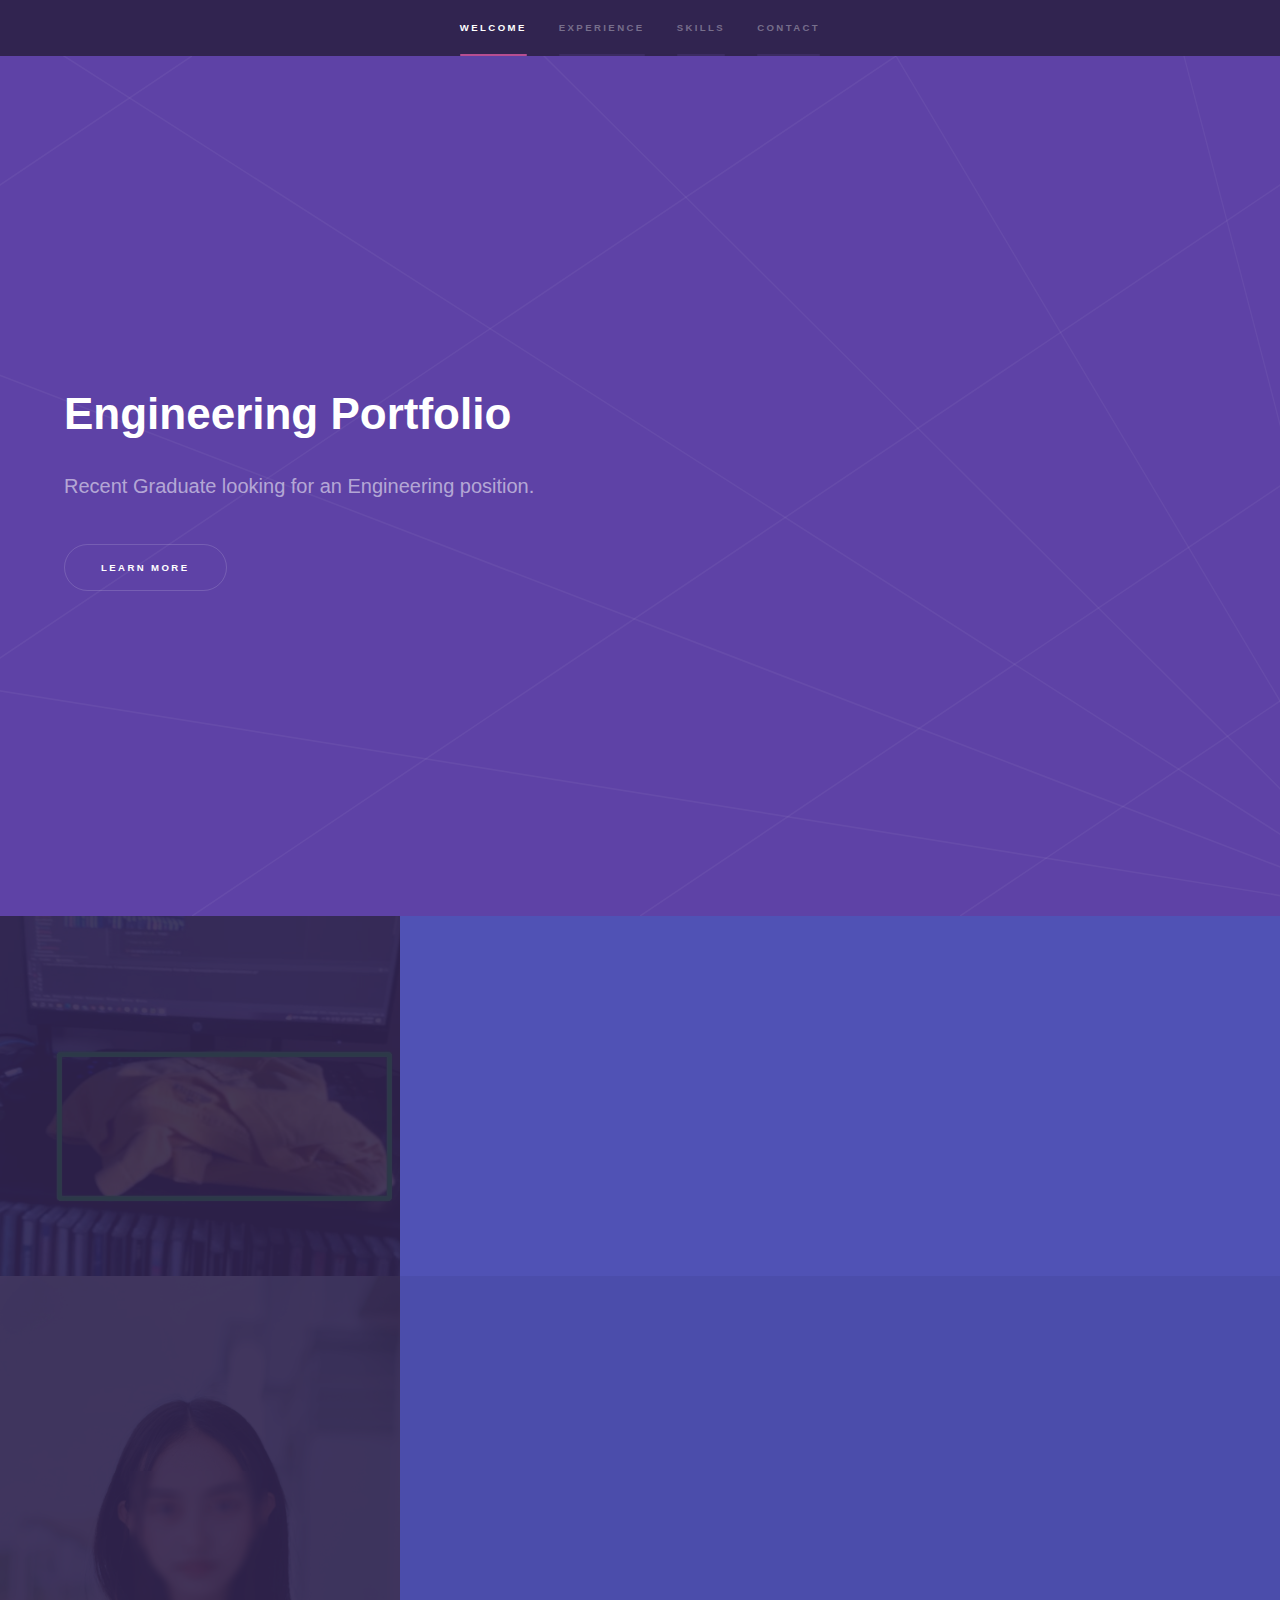
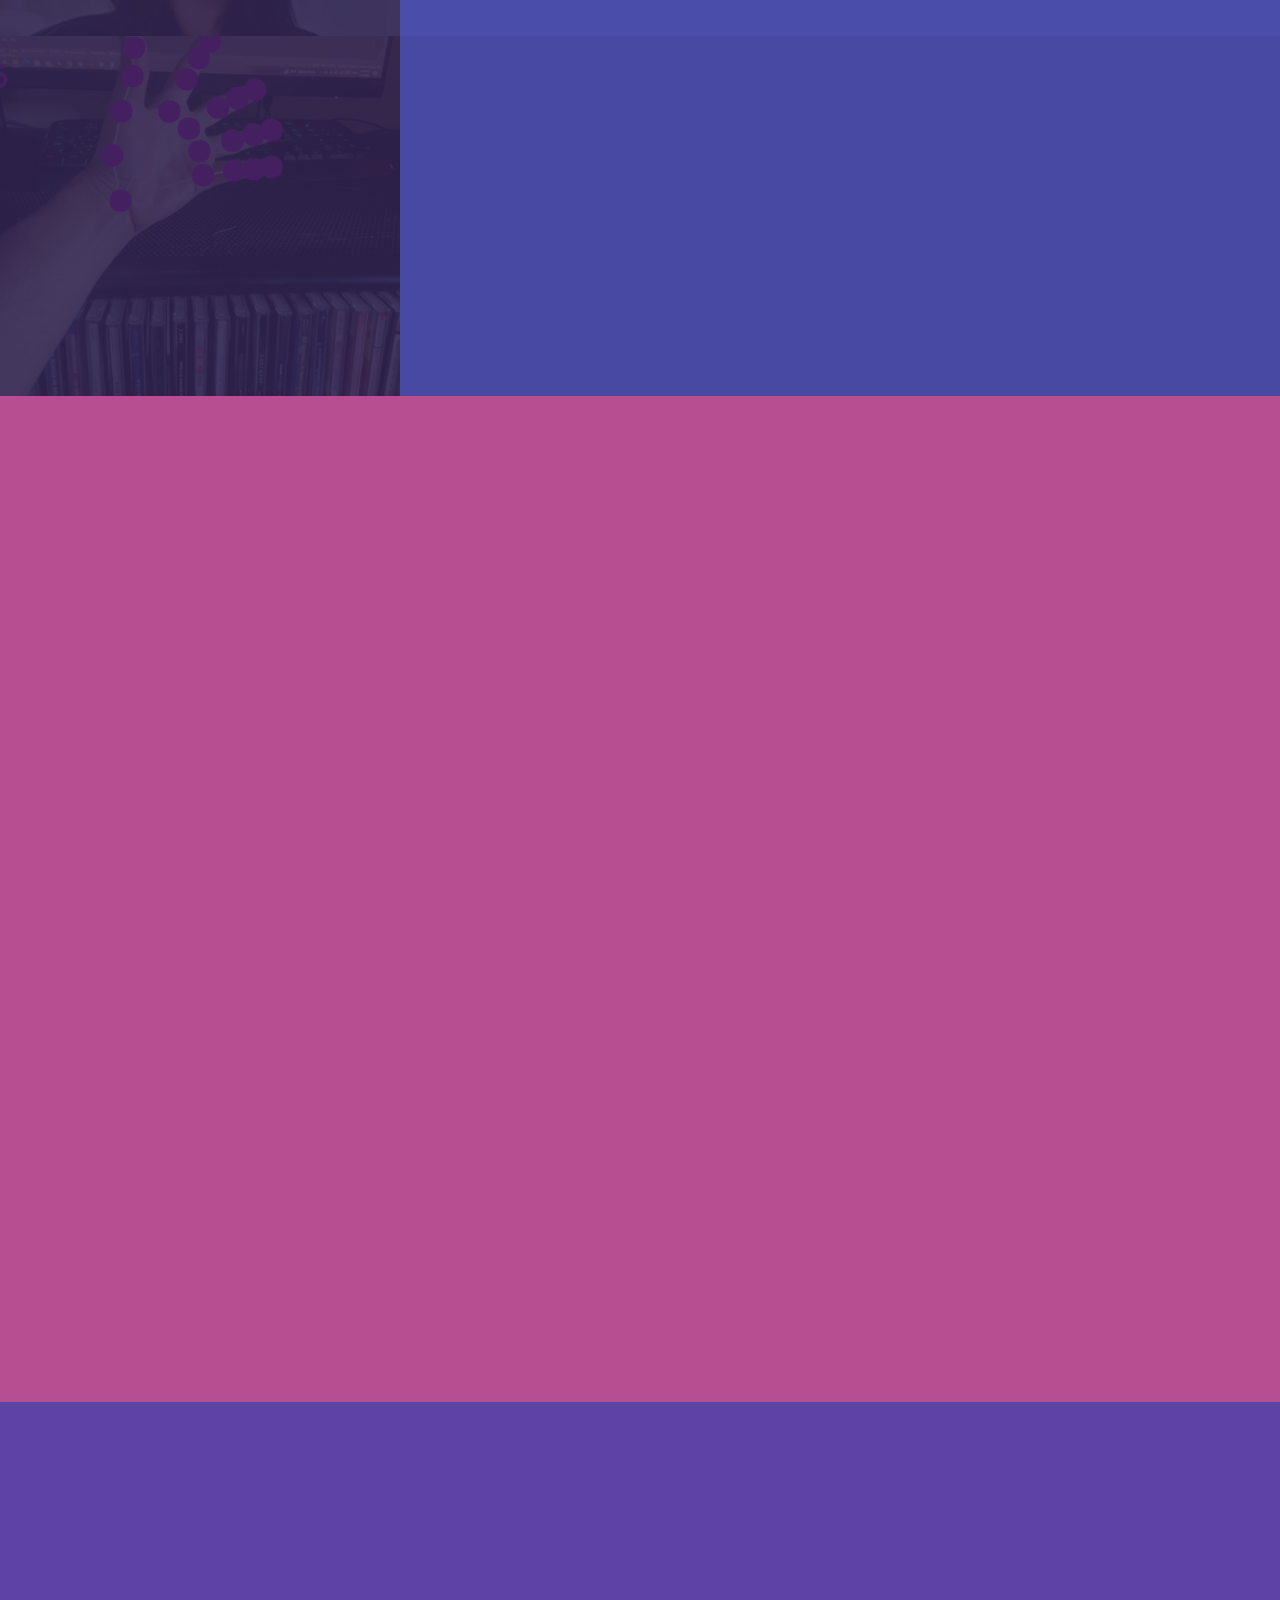
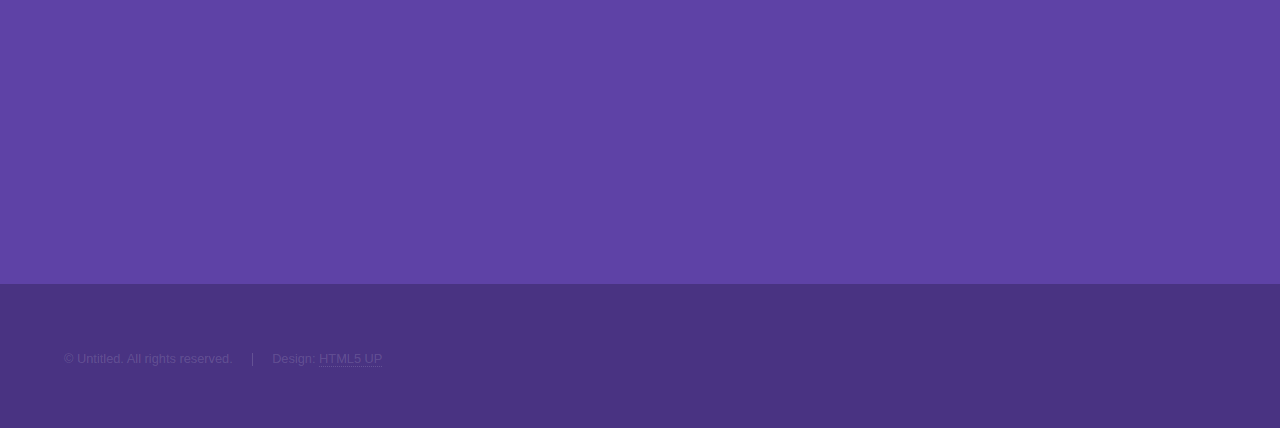
==== commit 30f137f4: "Update index.html" ====
--- a/index.html
+++ b/index.html
@@ -137,27 +137,6 @@
 							<p>Interested in learning more? Feel free to Contact me below.</p>
 							<div class="split style1">
 								<section>
-									<form method="post" action="mail.php">
-										<div class="fields">
-											<div class="field half">
-												<label for="name">Name</label>
-												<input type="text" name="name" id="name" />
-											</div>
-											<div class="field half">
-												<label for="email">Email</label>
-												<input type="text" name="email" id="email" />
-											</div>
-											<div class="field">
-												<label for="message">Message</label>
-												<textarea name="message" id="message" rows="5"></textarea>
-											</div>
-										</div>
-										<ul class="actions">
-											<li><a href="" class="button submit">Send Message</a></li>
-										</ul>
-									</form>
-								</section>
-								<section>
 									<ul class="contact">
 										<li>
 											<h3>Email</h3>
@@ -201,4 +180,4 @@
 			<script src="assets/js/main.js"></script>
 
 	</body>
-</html>+</html>
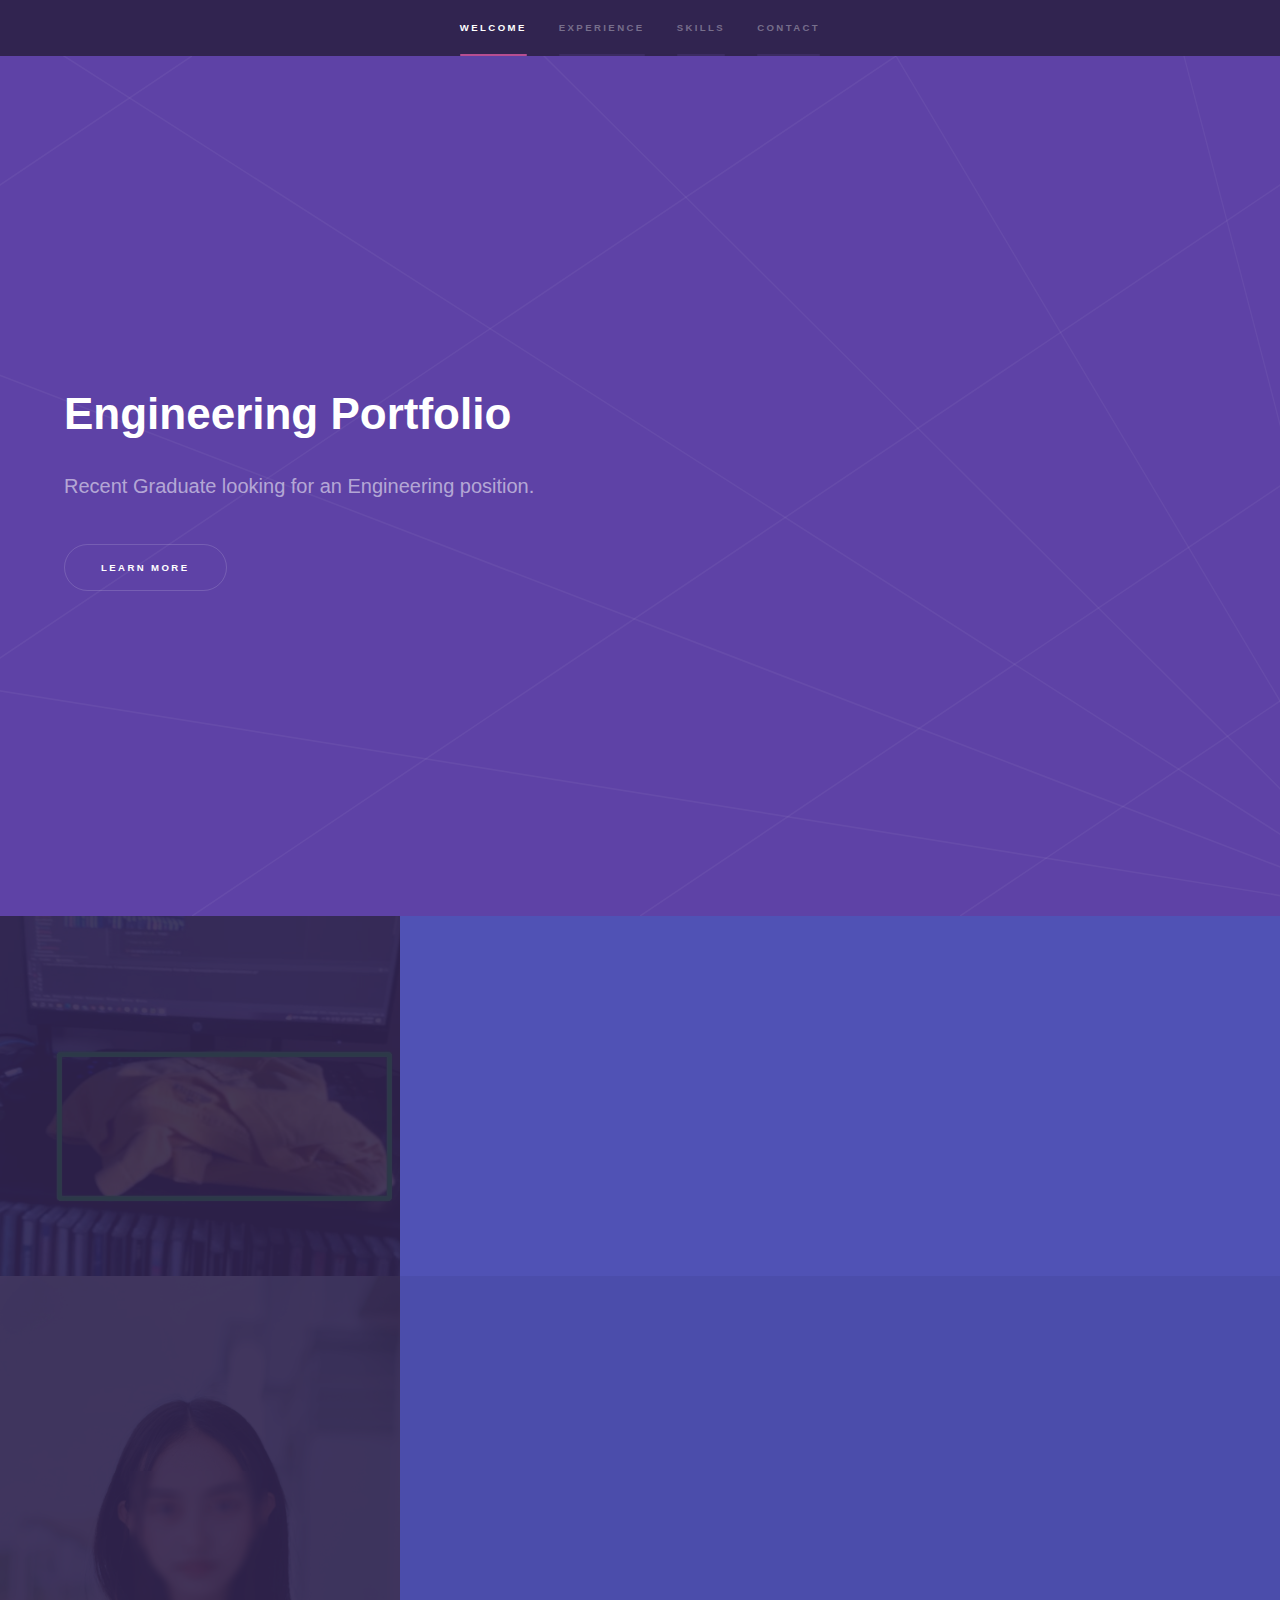
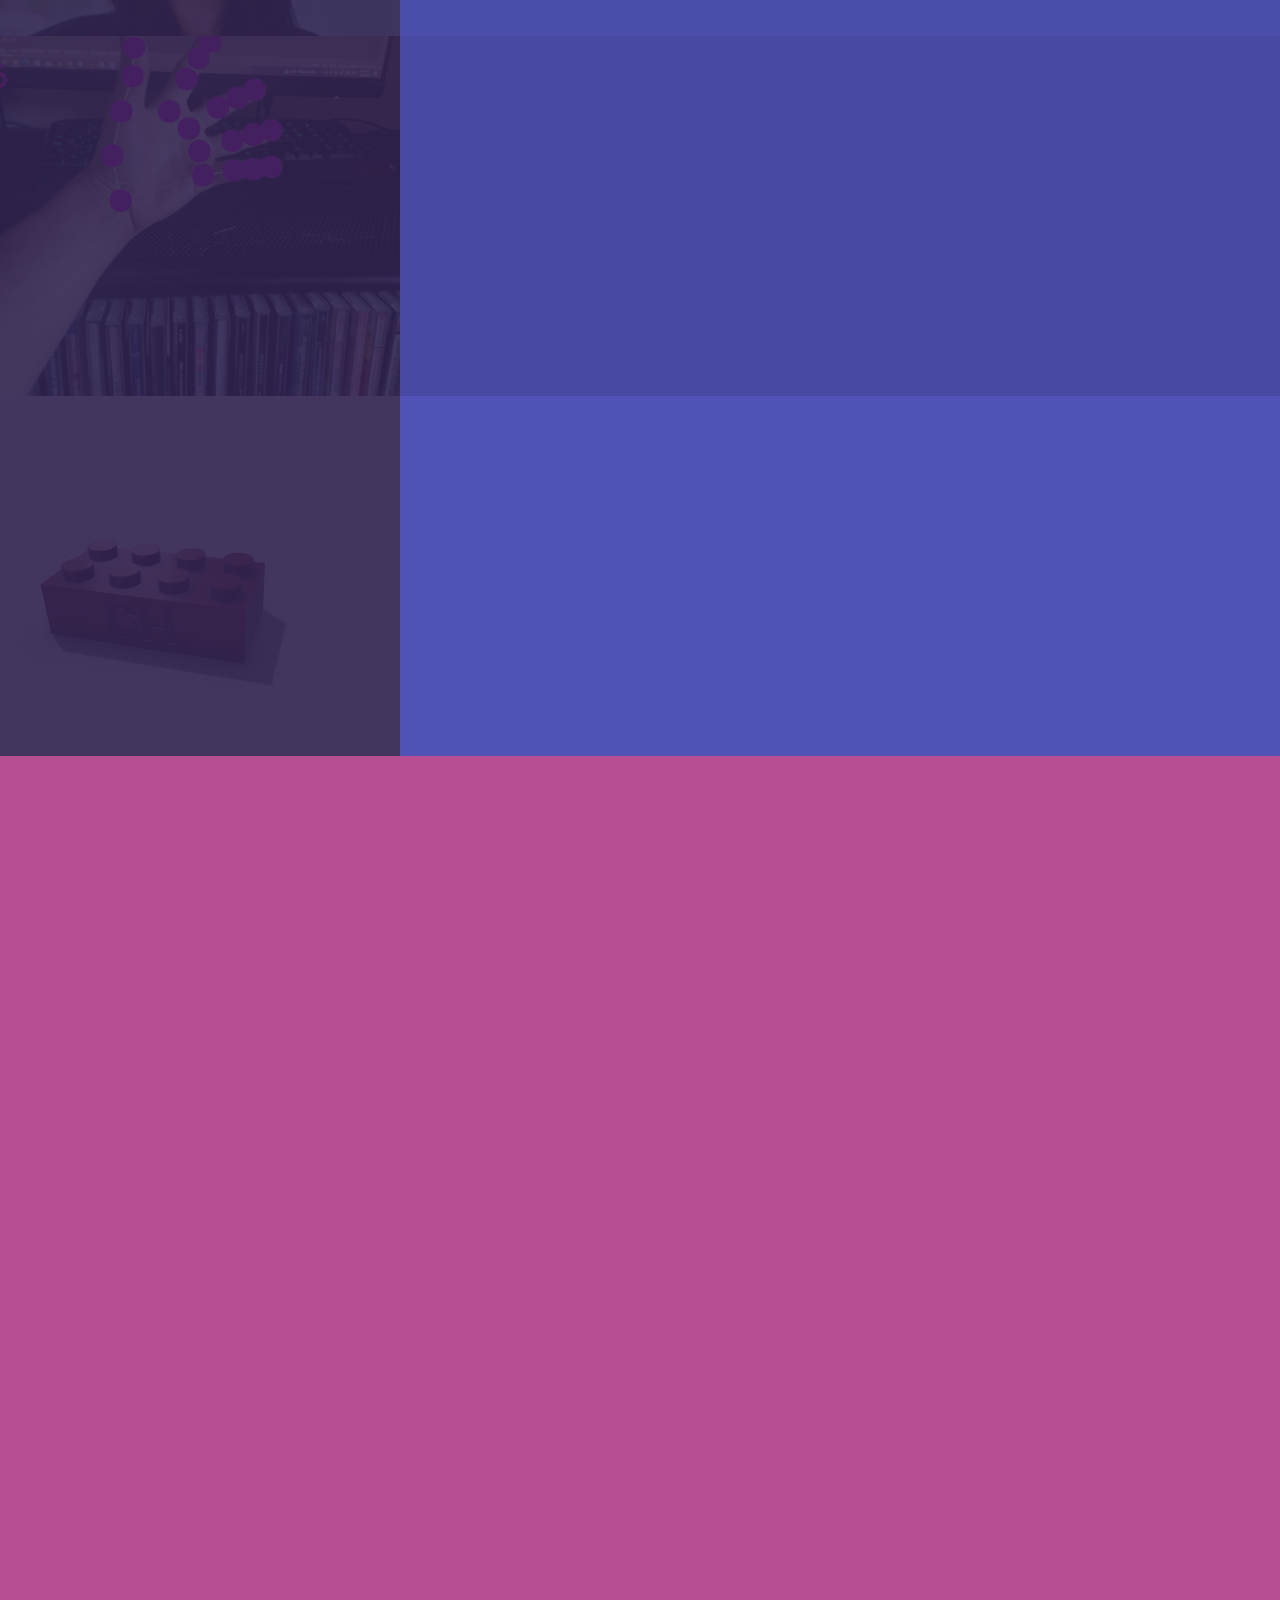
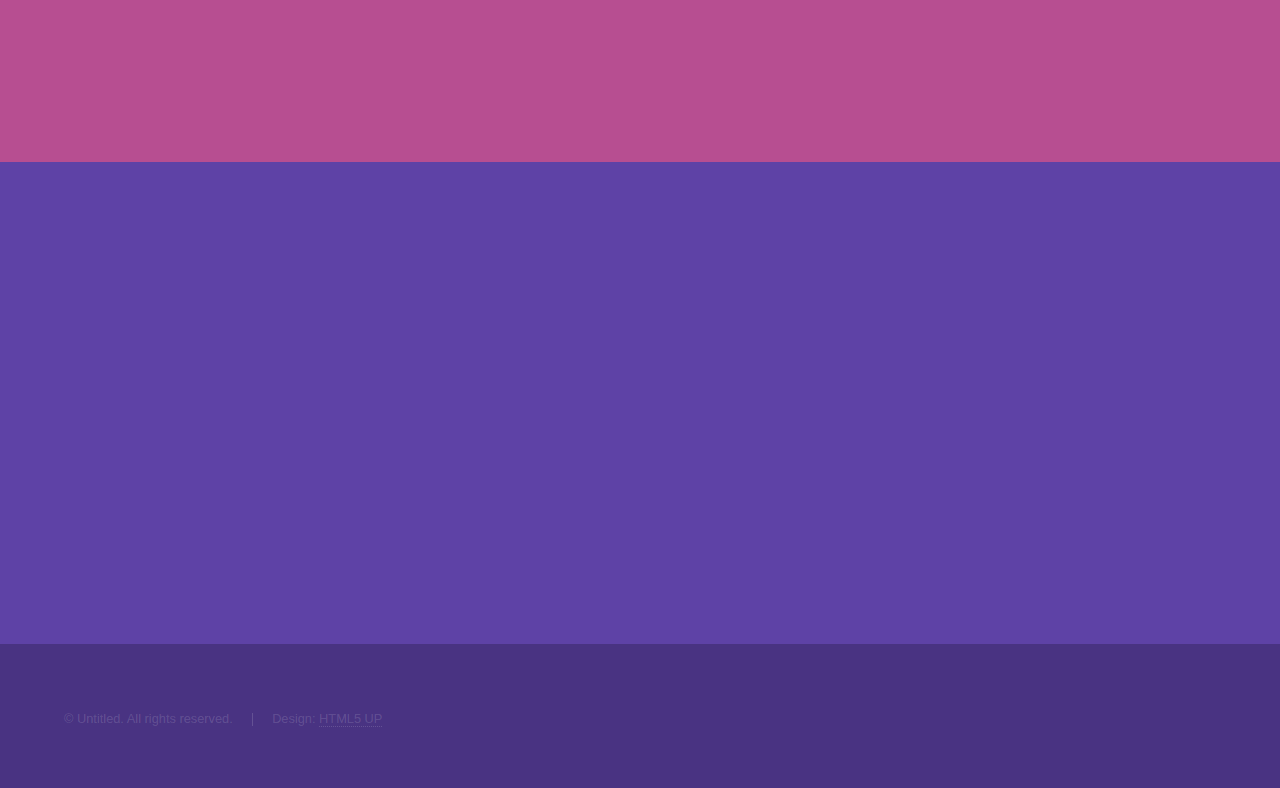
==== commit 657cf06e: "Added Project 4" ====
--- a/index.html
+++ b/index.html
@@ -80,6 +80,18 @@
 								</div>
 							</div>
 						</section>
+						<section>
+							<a href="#" class="image"><img src="images/Project4/t34.jpg" alt="" data-position="25% 25%" /></a>
+							<div class="content">
+								<div class="inner">
+									<h2>Precision CAD Models</h2>
+									<p>This project replicates and existing part using careful measurement. This was done to learn <a href="#two"><b>CAD</b></a> and <a href="#two"><b>3D Printing</b></a>. For more insight on the project click the <b>Learn More</b> button below.</p>
+									<ul class="actions">
+										<li><a href="Project3.html" class="button">Learn more</a></li>
+									</ul>
+								</div>
+							</div>
+						</section>
 					</section>
 
 				<!-- Two -->
@@ -122,6 +134,11 @@
 									<span class="icon solid major fa-brain"></span>
 									<h3>Machine Learning</h3>
 									<p>Image Classification, Object detection, Semantic segmentation, Pose detection</p>
+								</section>
+								<section>
+									<span class="icon solid major fa-print"></span>
+									<h3>3D Printing</h3>
+									<p>Fused Deposition Modeling (FDM), Stereolithography (SLA), Selective Laser Sintering (SLS), Inkjet Bioprinting </p>
 								</section>
 							</div>
 							<ul class="actions">
@@ -180,4 +197,4 @@
 			<script src="assets/js/main.js"></script>
 
 	</body>
-</html>
+</html>